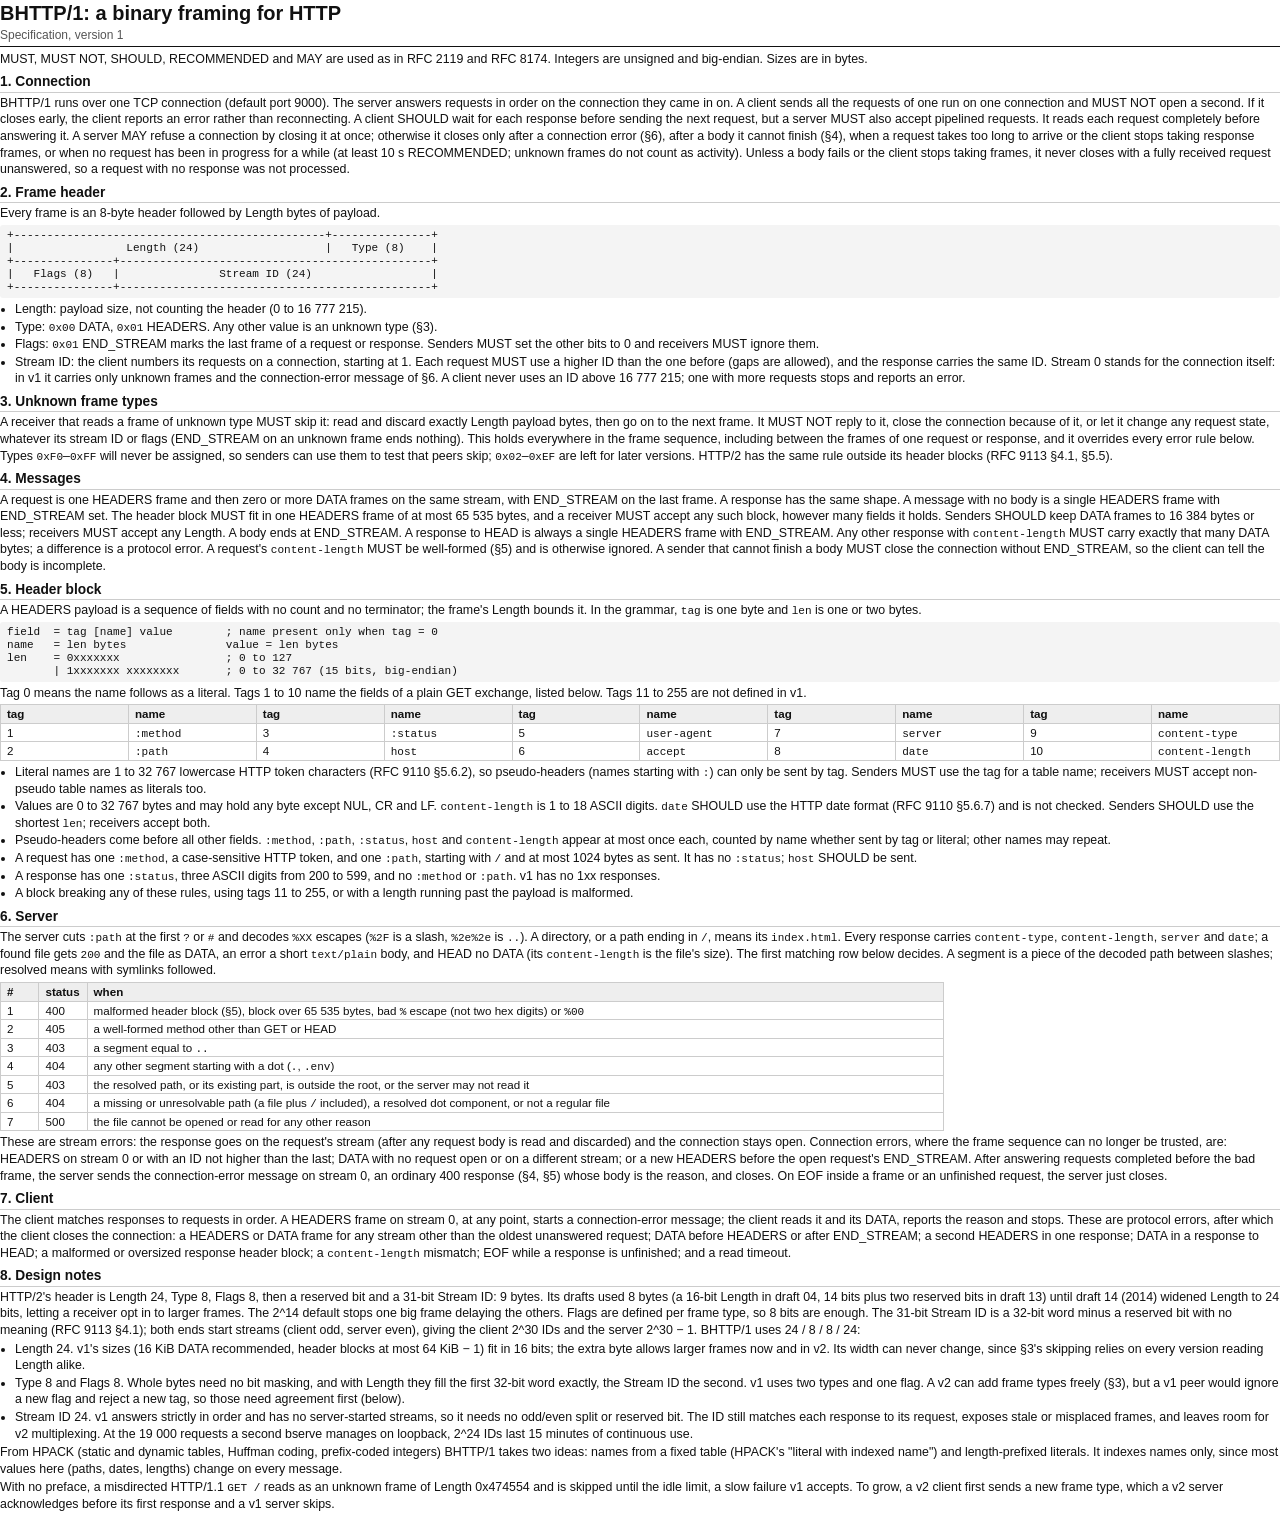
==== docs/SPEC.html @ 39603bf1 "Close the outside-root existence oracle and the reconnect refusal Server: a missing file behind a sy" ====
<!DOCTYPE html>
<html xmlns="http://www.w3.org/1999/xhtml">
<head>
  <meta charset="utf-8" />
  <meta name="generator" content="pandoc 3.10.2" />
  <meta name="viewport" content="width=device-width, initial-scale=1.0, user-scalable=yes" />
  <title>BHTTP/1: a binary framing for HTTP</title>
  <style>

span.smallcaps{font-variant: small-caps;}
div.columns{display: flex; gap: 1.5em;}
div.column{flex: auto;}
@media screen {
div.columns{gap: min(4vw, 1.5em);}
div.column{overflow-x: auto;}
}
div.hanging-indent{margin-left: 1.5em; text-indent: -1.5em;}

ul.task-list[class]{list-style: none;}
ul.task-list li input[type="checkbox"] {
font-size: inherit;
width: 0.8em;
margin: 0 0.8em 0.2em -1.6em;
vertical-align: middle;
}
.display.math{display: block; text-align: center; margin: 0.5rem auto;}
</style>
  <style type="text/css">@page { size: A4; margin: 12mm 13mm; }
body { font: 9.3pt/1.34 -apple-system, "Helvetica Neue", Arial, sans-serif; color: #111; max-width: none; margin: 0; padding: 0; }
header#title-block-header { margin-bottom: 4px; border-bottom: 1.5px solid #111; padding-bottom: 3px; }
h1.title { font-size: 15pt; margin: 0; } p.subtitle { margin: 0; color: #555; font-size: 9pt; }
h2 { font-size: 10.3pt; margin: 6px 0 2px; border-bottom: 1px solid #ccc; break-after: avoid; page-break-after: avoid; }
p, ul { margin: 2px 0; } li { margin: 1px 0; } ul { padding-left: 15px; }
pre { font: 8pt/1.22 Menlo, monospace; background: #f4f4f4; padding: 4px 7px; margin: 3px 0; border-radius: 3px; break-inside: avoid; }
code { font: 8.3pt Menlo, monospace; }
table { border-collapse: collapse; margin: 3px 0; font-size: 8.7pt; break-inside: avoid; }
td, th { border: 1px solid #ccc; padding: 1px 6px; text-align: left; vertical-align: top; }
td:first-child, th:first-child { white-space: nowrap; }
th { background: #eee; }
table code { white-space: nowrap; }
</style>
</head>
<body>
<header id="title-block-header">
<h1 class="title">BHTTP/1: a binary framing for HTTP</h1>
<p class="subtitle">Specification, version 1</p>
</header>
<p>MUST, MUST NOT, SHOULD, RECOMMENDED and MAY are used as in RFC 2119
and RFC 8174. Integers are unsigned and big-endian. Sizes are in
bytes.</p>
<h2 id="connection">1. Connection</h2>
<p>BHTTP/1 runs over one TCP connection (default port 9000). The server
answers requests in order on the connection they came in on. A client
sends all the requests of one run on one connection and MUST NOT open a
second. If it closes early, the client reports an error rather than
reconnecting. A client SHOULD wait for each response before sending the
next request, but a server MUST also accept pipelined requests. It reads
each request completely before answering it. A server MAY refuse a
connection by closing it at once; otherwise it closes only after a
connection error (§6), after a body it cannot finish (§4), when a
request takes too long to arrive or the client stops taking response
frames, or when no request has been in progress for a while (at least 10
s RECOMMENDED; unknown frames do not count as activity). Unless a body
fails or the client stops taking frames, it never closes with a fully
received request unanswered, so a request with no response was not
processed.</p>
<h2 id="frame-header">2. Frame header</h2>
<p>Every frame is an 8-byte header followed by Length bytes of
payload.</p>
<pre><code>+-----------------------------------------------+---------------+
|                 Length (24)                   |   Type (8)    |
+---------------+-----------------------------------------------+
|   Flags (8)   |               Stream ID (24)                  |
+---------------+-----------------------------------------------+</code></pre>
<ul>
<li>Length: payload size, not counting the header (0 to 16 777
215).</li>
<li>Type: <code>0x00</code> DATA, <code>0x01</code> HEADERS. Any other
value is an unknown type (§3).</li>
<li>Flags: <code>0x01</code> END_STREAM marks the last frame of a
request or response. Senders MUST set the other bits to 0 and receivers
MUST ignore them.</li>
<li>Stream ID: the client numbers its requests on a connection, starting
at 1. Each request MUST use a higher ID than the one before (gaps are
allowed), and the response carries the same ID. Stream 0 stands for the
connection itself: in v1 it carries only unknown frames and the
connection-error message of §6. A client never uses an ID above 16 777
215; one with more requests stops and reports an error.</li>
</ul>
<h2 id="unknown-frame-types">3. Unknown frame types</h2>
<p>A receiver that reads a frame of unknown type MUST skip it: read and
discard exactly Length payload bytes, then go on to the next frame. It
MUST NOT reply to it, close the connection because of it, or let it
change any request state, whatever its stream ID or flags (END_STREAM on
an unknown frame ends nothing). This holds everywhere in the frame
sequence, including between the frames of one request or response, and
it overrides every error rule below. Types
<code>0xF0</code>–<code>0xFF</code> will never be assigned, so senders
can use them to test that peers skip;
<code>0x02</code>–<code>0xEF</code> are left for later versions. HTTP/2
has the same rule outside its header blocks (RFC 9113 §4.1, §5.5).</p>
<h2 id="messages">4. Messages</h2>
<p>A request is one HEADERS frame and then zero or more DATA frames on
the same stream, with END_STREAM on the last frame. A response has the
same shape. A message with no body is a single HEADERS frame with
END_STREAM set. The header block MUST fit in one HEADERS frame of at
most 65 535 bytes, and a receiver MUST accept any such block, however
many fields it holds. Senders SHOULD keep DATA frames to 16 384 bytes or
less; receivers MUST accept any Length. A body ends at END_STREAM. A
response to HEAD is always a single HEADERS frame with END_STREAM. Any
other response with <code>content-length</code> MUST carry exactly that
many DATA bytes; a difference is a protocol error. A request&#39;s
<code>content-length</code> MUST be well-formed (§5) and is otherwise
ignored. A sender that cannot finish a body MUST close the connection
without END_STREAM, so the client can tell the body is incomplete.</p>
<h2 id="header-block">5. Header block</h2>
<p>A HEADERS payload is a sequence of fields with no count and no
terminator; the frame&#39;s Length bounds it. In the grammar,
<code>tag</code> is one byte and <code>len</code> is one or two
bytes.</p>
<pre><code>field  = tag [name] value        ; name present only when tag = 0
name   = len bytes               value = len bytes
len    = 0xxxxxxx                ; 0 to 127
       | 1xxxxxxx xxxxxxxx       ; 0 to 32 767 (15 bits, big-endian)</code></pre>
<p>Tag 0 means the name follows as a literal. Tags 1 to 10 name the
fields of a plain GET exchange, listed below. Tags 11 to 255 are not
defined in v1.</p>
<table style="width:100%;">
<colgroup>
<col style="width: 10%" />
<col style="width: 10%" />
<col style="width: 10%" />
<col style="width: 10%" />
<col style="width: 10%" />
<col style="width: 10%" />
<col style="width: 10%" />
<col style="width: 10%" />
<col style="width: 10%" />
<col style="width: 10%" />
</colgroup>
<thead>
<tr>
<th>tag</th>
<th>name</th>
<th>tag</th>
<th>name</th>
<th>tag</th>
<th>name</th>
<th>tag</th>
<th>name</th>
<th>tag</th>
<th>name</th>
</tr>
</thead>
<tbody>
<tr>
<td>1</td>
<td><code>:method</code></td>
<td>3</td>
<td><code>:status</code></td>
<td>5</td>
<td><code>user-agent</code></td>
<td>7</td>
<td><code>server</code></td>
<td>9</td>
<td><code>content-type</code></td>
</tr>
<tr>
<td>2</td>
<td><code>:path</code></td>
<td>4</td>
<td><code>host</code></td>
<td>6</td>
<td><code>accept</code></td>
<td>8</td>
<td><code>date</code></td>
<td>10</td>
<td><code>content-length</code></td>
</tr>
</tbody>
</table>
<ul>
<li>Literal names are 1 to 32 767 lowercase HTTP token characters (RFC
9110 §5.6.2), so pseudo-headers (names starting with <code>:</code>) can
only be sent by tag. Senders MUST use the tag for a table name;
receivers MUST accept non-pseudo table names as literals too.</li>
<li>Values are 0 to 32 767 bytes and may hold any byte except NUL, CR
and LF. <code>content-length</code> is 1 to 18 ASCII digits.
<code>date</code> SHOULD use the HTTP date format (RFC 9110 §5.6.7) and
is not checked. Senders SHOULD use the shortest <code>len</code>;
receivers accept both.</li>
<li>Pseudo-headers come before all other fields. <code>:method</code>,
<code>:path</code>, <code>:status</code>, <code>host</code> and
<code>content-length</code> appear at most once each, counted by name
whether sent by tag or literal; other names may repeat.</li>
<li>A request has one <code>:method</code>, a case-sensitive HTTP token,
and one <code>:path</code>, starting with <code>/</code> and at most
1024 bytes as sent. It has no <code>:status</code>; <code>host</code>
SHOULD be sent.</li>
<li>A response has one <code>:status</code>, three ASCII digits from 200
to 599, and no <code>:method</code> or <code>:path</code>. v1 has no 1xx
responses.</li>
<li>A block breaking any of these rules, using tags 11 to 255, or with a
length running past the payload is malformed.</li>
</ul>
<h2 id="server">6. Server</h2>
<p>The server cuts <code>:path</code> at the first <code>?</code> or
<code>#</code> and decodes <code>%XX</code> escapes (<code>%2F</code> is
a slash, <code>%2e%2e</code> is <code>..</code>). A directory, or a path
ending in <code>/</code>, means its <code>index.html</code>. Every
response carries <code>content-type</code>, <code>content-length</code>,
<code>server</code> and <code>date</code>; a found file gets
<code>200</code> and the file as DATA, an error a short
<code>text/plain</code> body, and HEAD no DATA (its
<code>content-length</code> is the file&#39;s size). The first matching row
below decides. A segment is a piece of the decoded path between slashes;
resolved means with symlinks followed.</p>
<table>
<colgroup>
<col style="width: 4%" />
<col style="width: 5%" />
<col style="width: 89%" />
</colgroup>
<thead>
<tr>
<th>#</th>
<th>status</th>
<th>when</th>
</tr>
</thead>
<tbody>
<tr>
<td>1</td>
<td>400</td>
<td>malformed header block (§5), block over 65 535 bytes, bad
<code>%</code> escape (not two hex digits) or <code>%00</code></td>
</tr>
<tr>
<td>2</td>
<td>405</td>
<td>a well-formed method other than GET or HEAD</td>
</tr>
<tr>
<td>3</td>
<td>403</td>
<td>a segment equal to <code>..</code></td>
</tr>
<tr>
<td>4</td>
<td>404</td>
<td>any other segment starting with a dot (<code>.</code>,
<code>.env</code>)</td>
</tr>
<tr>
<td>5</td>
<td>403</td>
<td>the resolved path, or its existing part, is outside the root, or the
server may not read it</td>
</tr>
<tr>
<td>6</td>
<td>404</td>
<td>a missing or unresolvable path (a file plus <code>/</code>
included), a resolved dot component, or not a regular file</td>
</tr>
<tr>
<td>7</td>
<td>500</td>
<td>the file cannot be opened or read for any other reason</td>
</tr>
</tbody>
</table>
<p>These are stream errors: the response goes on the request&#39;s stream
(after any request body is read and discarded) and the connection stays
open. Connection errors, where the frame sequence can no longer be
trusted, are: HEADERS on stream 0 or with an ID not higher than the
last; DATA with no request open or on a different stream; or a new
HEADERS before the open request&#39;s END_STREAM. After answering requests
completed before the bad frame, the server sends the connection-error
message on stream 0, an ordinary 400 response (§4, §5) whose body is the
reason, and closes. On EOF inside a frame or an unfinished request, the
server just closes.</p>
<h2 id="client">7. Client</h2>
<p>The client matches responses to requests in order. A HEADERS frame on
stream 0, at any point, starts a connection-error message; the client
reads it and its DATA, reports the reason and stops. These are protocol
errors, after which the client closes the connection: a HEADERS or DATA
frame for any stream other than the oldest unanswered request; DATA
before HEADERS or after END_STREAM; a second HEADERS in one response;
DATA in a response to HEAD; a malformed or oversized response header
block; a <code>content-length</code> mismatch; EOF while a response is
unfinished; and a read timeout.</p>
<h2 id="design-notes">8. Design notes</h2>
<p>HTTP/2&#39;s header is Length 24, Type 8, Flags 8, then a reserved bit
and a 31-bit Stream ID: 9 bytes. Its drafts used 8 bytes (a 16-bit
Length in draft 04, 14 bits plus two reserved bits in draft 13) until
draft 14 (2014) widened Length to 24 bits, letting a receiver opt in to
larger frames. The 2^14 default stops one big frame delaying the others.
Flags are defined per frame type, so 8 bits are enough. The 31-bit
Stream ID is a 32-bit word minus a reserved bit with no meaning (RFC
9113 §4.1); both ends start streams (client odd, server even), giving
the client 2^30 IDs and the server 2^30 − 1. BHTTP/1 uses 24 / 8 / 8 /
24:</p>
<ul>
<li>Length 24. v1&#39;s sizes (16 KiB DATA recommended, header blocks at
most 64 KiB − 1) fit in 16 bits; the extra byte allows larger frames now
and in v2. Its width can never change, since §3&#39;s skipping relies on
every version reading Length alike.</li>
<li>Type 8 and Flags 8. Whole bytes need no bit masking, and with Length
they fill the first 32-bit word exactly, the Stream ID the second. v1
uses two types and one flag. A v2 can add frame types freely (§3), but a
v1 peer would ignore a new flag and reject a new tag, so those need
agreement first (below).</li>
<li>Stream ID 24. v1 answers strictly in order and has no server-started
streams, so it needs no odd/even split or reserved bit. The ID still
matches each response to its request, exposes stale or misplaced frames,
and leaves room for v2 multiplexing. At the 19 000 requests a second
bserve manages on loopback, 2^24 IDs last 15 minutes of continuous
use.</li>
</ul>
<p>From HPACK (static and dynamic tables, Huffman coding, prefix-coded
integers) BHTTP/1 takes two ideas: names from a fixed table (HPACK&#39;s
&quot;literal with indexed name&quot;) and length-prefixed literals. It indexes
names only, since most values here (paths, dates, lengths) change on
every message.</p>
<p>With no preface, a misdirected HTTP/1.1 <code>GET /</code> reads as
an unknown frame of Length 0x474554 and is skipped until the idle limit,
a slow failure v1 accepts. To grow, a v2 client first sends a new frame
type, which a v2 server acknowledges before its first response and a v1
server skips.</p>
</body>
</html>
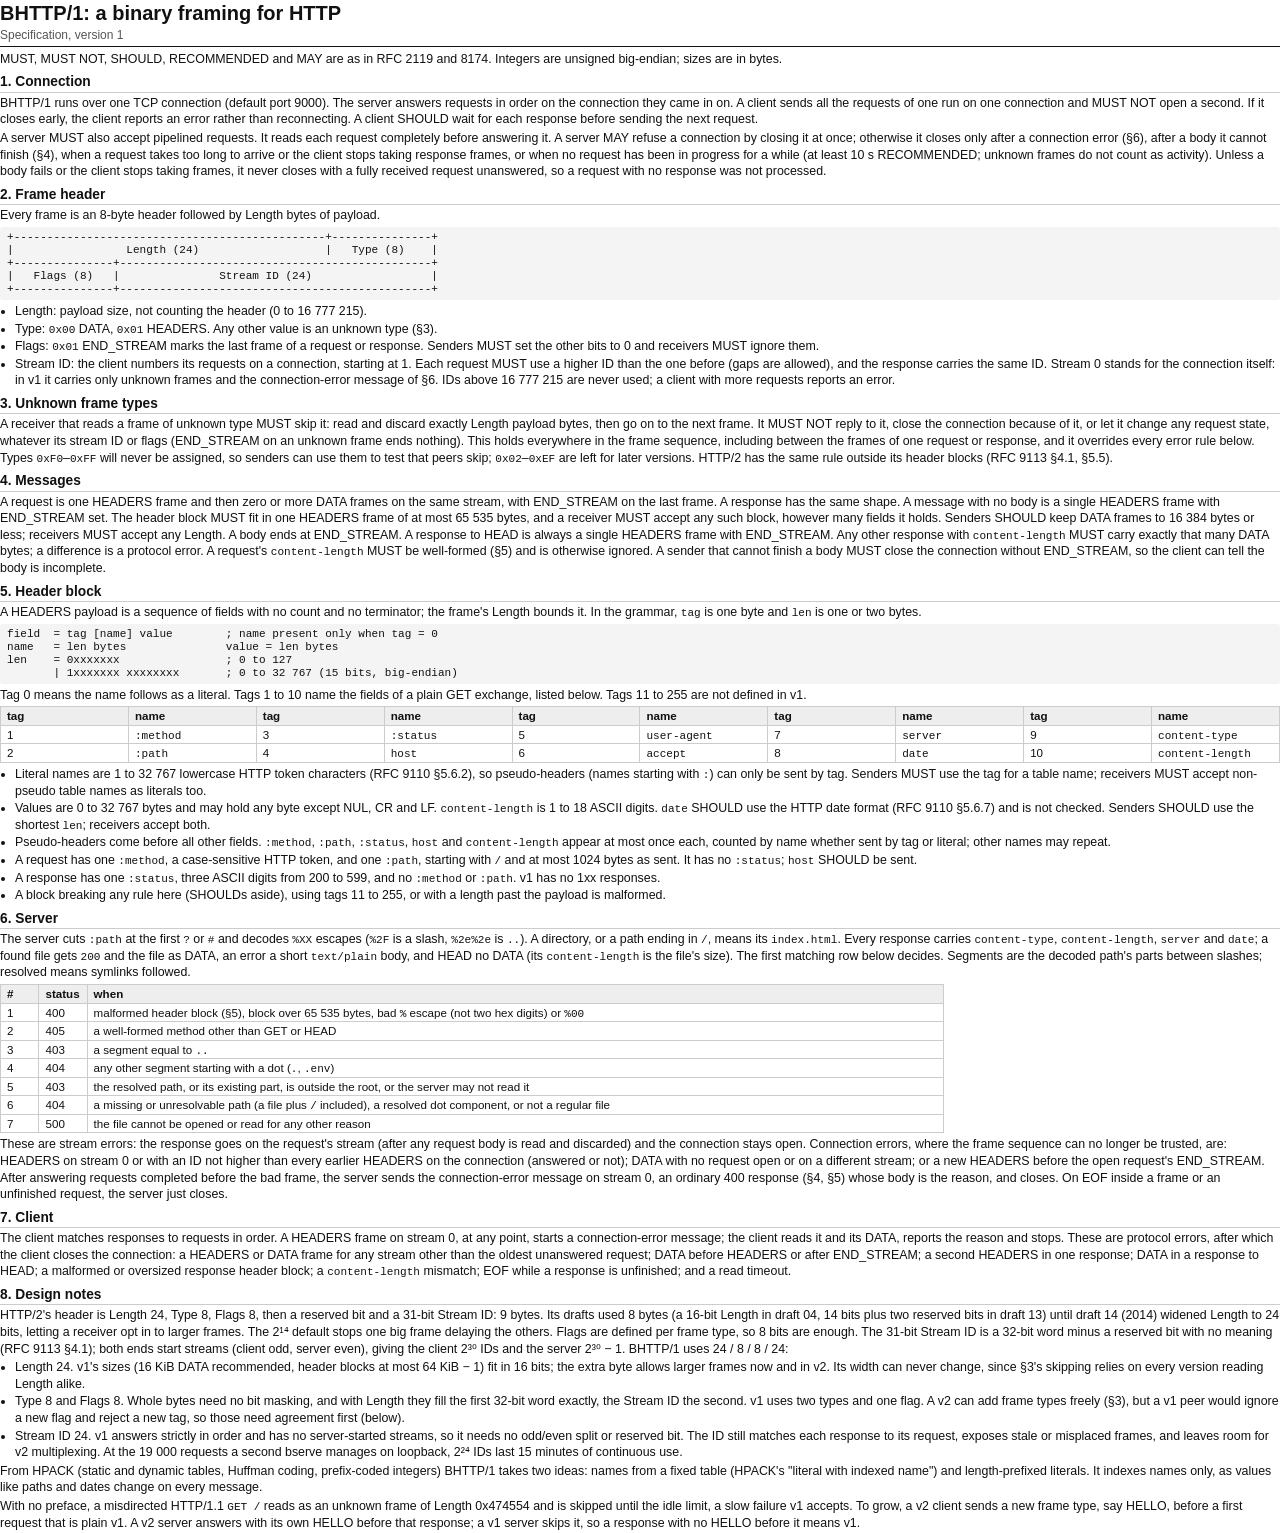
==== commit 220ed9d7: "Iterative containment check, non-blocking accept, bcurl deadline fixes Server: the outside-root chec" ====
--- a/docs/SPEC.html
+++ b/docs/SPEC.html
@@ -45,25 +45,24 @@
 <h1 class="title">BHTTP/1: a binary framing for HTTP</h1>
 <p class="subtitle">Specification, version 1</p>
 </header>
-<p>MUST, MUST NOT, SHOULD, RECOMMENDED and MAY are used as in RFC 2119
-and RFC 8174. Integers are unsigned and big-endian. Sizes are in
-bytes.</p>
+<p>MUST, MUST NOT, SHOULD, RECOMMENDED and MAY are as in RFC 2119 and
+8174. Integers are unsigned big-endian; sizes are in bytes.</p>
 <h2 id="connection">1. Connection</h2>
 <p>BHTTP/1 runs over one TCP connection (default port 9000). The server
 answers requests in order on the connection they came in on. A client
 sends all the requests of one run on one connection and MUST NOT open a
 second. If it closes early, the client reports an error rather than
 reconnecting. A client SHOULD wait for each response before sending the
-next request, but a server MUST also accept pipelined requests. It reads
-each request completely before answering it. A server MAY refuse a
-connection by closing it at once; otherwise it closes only after a
-connection error (§6), after a body it cannot finish (§4), when a
-request takes too long to arrive or the client stops taking response
-frames, or when no request has been in progress for a while (at least 10
-s RECOMMENDED; unknown frames do not count as activity). Unless a body
-fails or the client stops taking frames, it never closes with a fully
-received request unanswered, so a request with no response was not
-processed.</p>
+next request.</p>
+<p>A server MUST also accept pipelined requests. It reads each request
+completely before answering it. A server MAY refuse a connection by
+closing it at once; otherwise it closes only after a connection error
+(§6), after a body it cannot finish (§4), when a request takes too long
+to arrive or the client stops taking response frames, or when no request
+has been in progress for a while (at least 10 s RECOMMENDED; unknown
+frames do not count as activity). Unless a body fails or the client
+stops taking frames, it never closes with a fully received request
+unanswered, so a request with no response was not processed.</p>
 <h2 id="frame-header">2. Frame header</h2>
 <p>Every frame is an 8-byte header followed by Length bytes of
 payload.</p>
@@ -84,8 +83,8 @@
 at 1. Each request MUST use a higher ID than the one before (gaps are
 allowed), and the response carries the same ID. Stream 0 stands for the
 connection itself: in v1 it carries only unknown frames and the
-connection-error message of §6. A client never uses an ID above 16 777
-215; one with more requests stops and reports an error.</li>
+connection-error message of §6. IDs above 16 777 215 are never used; a
+client with more requests reports an error.</li>
 </ul>
 <h2 id="unknown-frame-types">3. Unknown frame types</h2>
 <p>A receiver that reads a frame of unknown type MUST skip it: read and
@@ -200,8 +199,8 @@
 <li>A response has one <code>:status</code>, three ASCII digits from 200
 to 599, and no <code>:method</code> or <code>:path</code>. v1 has no 1xx
 responses.</li>
-<li>A block breaking any of these rules, using tags 11 to 255, or with a
-length running past the payload is malformed.</li>
+<li>A block breaking any rule here (SHOULDs aside), using tags 11 to
+255, or with a length past the payload is malformed.</li>
 </ul>
 <h2 id="server">6. Server</h2>
 <p>The server cuts <code>:path</code> at the first <code>?</code> or
@@ -213,8 +212,8 @@
 <code>200</code> and the file as DATA, an error a short
 <code>text/plain</code> body, and HEAD no DATA (its
 <code>content-length</code> is the file&#39;s size). The first matching row
-below decides. A segment is a piece of the decoded path between slashes;
-resolved means with symlinks followed.</p>
+below decides. Segments are the decoded path&#39;s parts between slashes;
+resolved means symlinks followed.</p>
 <table>
 <colgroup>
 <col style="width: 4%" />
@@ -273,13 +272,13 @@
 <p>These are stream errors: the response goes on the request&#39;s stream
 (after any request body is read and discarded) and the connection stays
 open. Connection errors, where the frame sequence can no longer be
-trusted, are: HEADERS on stream 0 or with an ID not higher than the
-last; DATA with no request open or on a different stream; or a new
-HEADERS before the open request&#39;s END_STREAM. After answering requests
-completed before the bad frame, the server sends the connection-error
-message on stream 0, an ordinary 400 response (§4, §5) whose body is the
-reason, and closes. On EOF inside a frame or an unfinished request, the
-server just closes.</p>
+trusted, are: HEADERS on stream 0 or with an ID not higher than every
+earlier HEADERS on the connection (answered or not); DATA with no
+request open or on a different stream; or a new HEADERS before the open
+request&#39;s END_STREAM. After answering requests completed before the bad
+frame, the server sends the connection-error message on stream 0, an
+ordinary 400 response (§4, §5) whose body is the reason, and closes. On
+EOF inside a frame or an unfinished request, the server just closes.</p>
 <h2 id="client">7. Client</h2>
 <p>The client matches responses to requests in order. A HEADERS frame on
 stream 0, at any point, starts a connection-error message; the client
@@ -295,11 +294,11 @@
 and a 31-bit Stream ID: 9 bytes. Its drafts used 8 bytes (a 16-bit
 Length in draft 04, 14 bits plus two reserved bits in draft 13) until
 draft 14 (2014) widened Length to 24 bits, letting a receiver opt in to
-larger frames. The 2^14 default stops one big frame delaying the others.
+larger frames. The 2¹⁴ default stops one big frame delaying the others.
 Flags are defined per frame type, so 8 bits are enough. The 31-bit
 Stream ID is a 32-bit word minus a reserved bit with no meaning (RFC
 9113 §4.1); both ends start streams (client odd, server even), giving
-the client 2^30 IDs and the server 2^30 − 1. BHTTP/1 uses 24 / 8 / 8 /
+the client 2³⁰ IDs and the server 2³⁰ − 1. BHTTP/1 uses 24 / 8 / 8 /
 24:</p>
 <ul>
 <li>Length 24. v1&#39;s sizes (16 KiB DATA recommended, header blocks at
@@ -315,18 +314,18 @@
 streams, so it needs no odd/even split or reserved bit. The ID still
 matches each response to its request, exposes stale or misplaced frames,
 and leaves room for v2 multiplexing. At the 19 000 requests a second
-bserve manages on loopback, 2^24 IDs last 15 minutes of continuous
+bserve manages on loopback, 2²⁴ IDs last 15 minutes of continuous
 use.</li>
 </ul>
 <p>From HPACK (static and dynamic tables, Huffman coding, prefix-coded
 integers) BHTTP/1 takes two ideas: names from a fixed table (HPACK&#39;s
 &quot;literal with indexed name&quot;) and length-prefixed literals. It indexes
-names only, since most values here (paths, dates, lengths) change on
-every message.</p>
+names only, as values like paths and dates change on every message.</p>
 <p>With no preface, a misdirected HTTP/1.1 <code>GET /</code> reads as
 an unknown frame of Length 0x474554 and is skipped until the idle limit,
-a slow failure v1 accepts. To grow, a v2 client first sends a new frame
-type, which a v2 server acknowledges before its first response and a v1
-server skips.</p>
+a slow failure v1 accepts. To grow, a v2 client sends a new frame type,
+say HELLO, before a first request that is plain v1. A v2 server answers
+with its own HELLO before that response; a v1 server skips it, so a
+response with no HELLO before it means v1.</p>
 </body>
 </html>
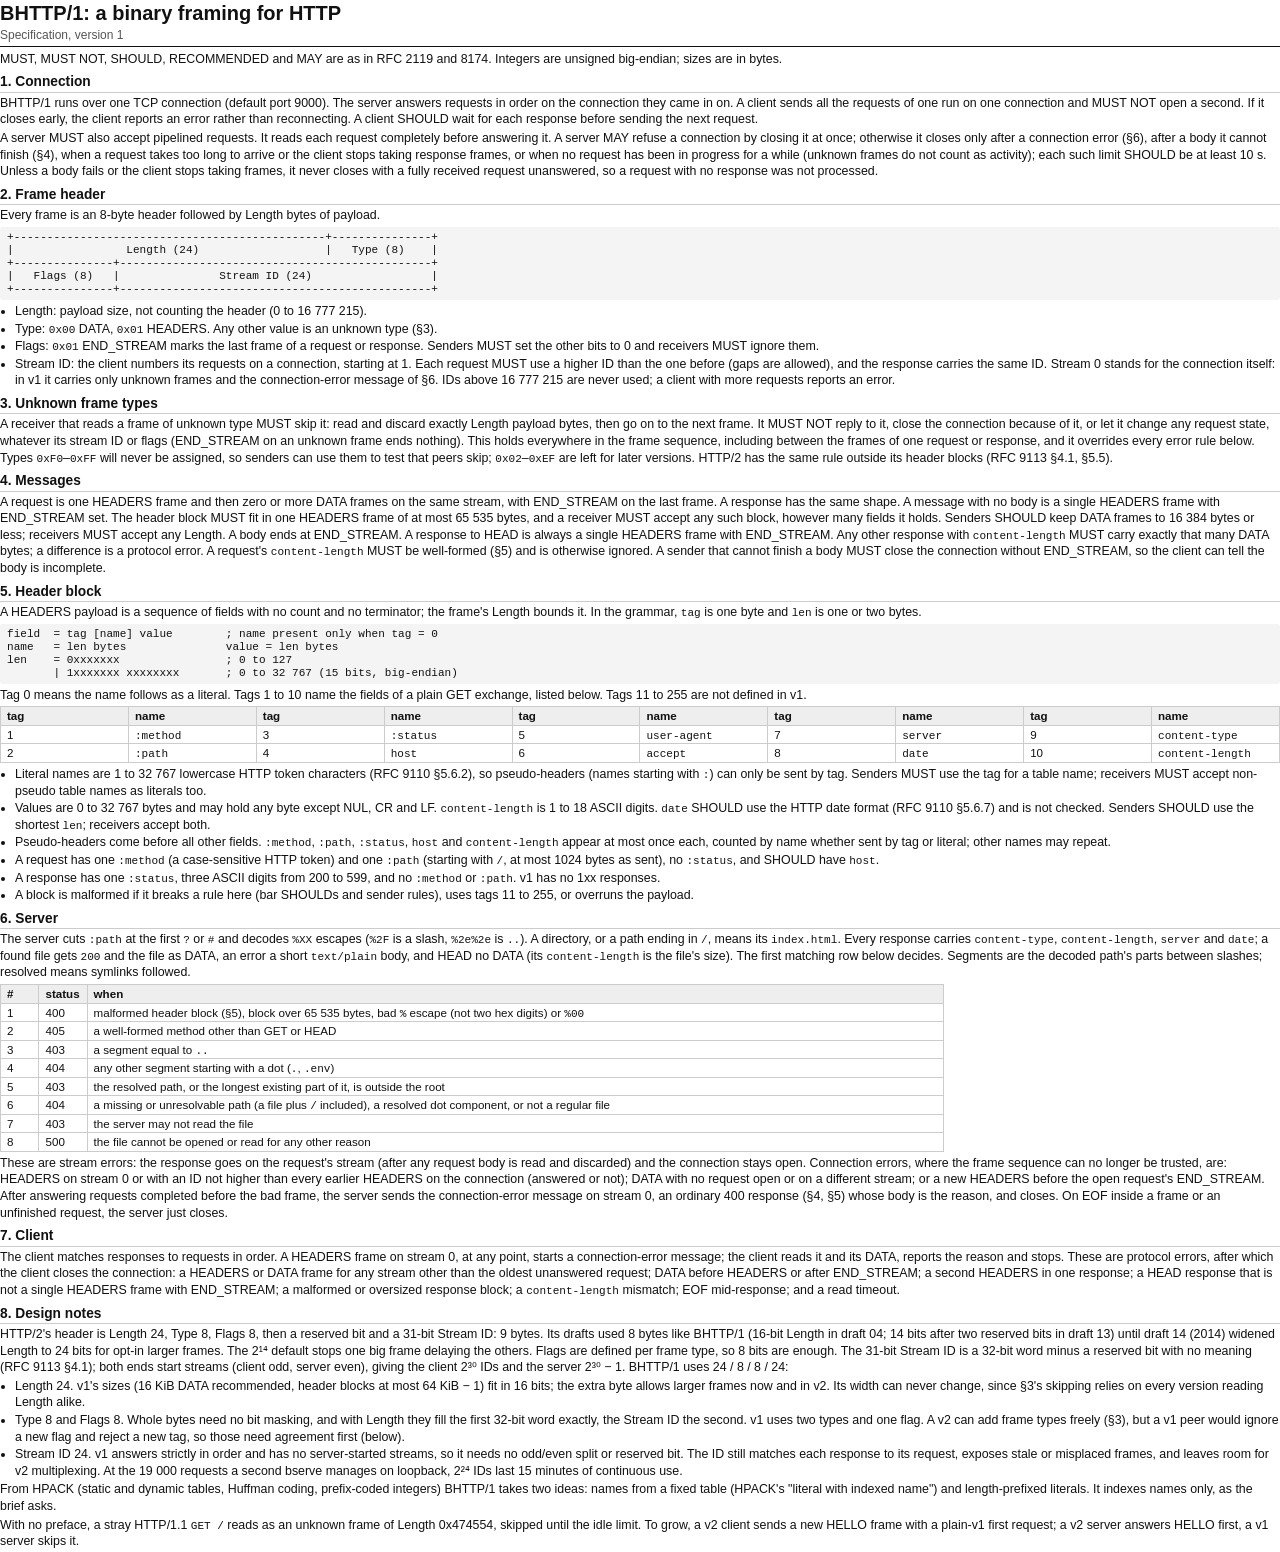
==== commit bdd1e3d8: "Final review fixes: top-level dangling links, reaping, spec wording Server: a dangling symlink whose" ====
--- a/docs/SPEC.html
+++ b/docs/SPEC.html
@@ -25,7 +25,7 @@
 }
 .display.math{display: block; text-align: center; margin: 0.5rem auto;}
 </style>
-  <style type="text/css">@page { size: A4; margin: 12mm 13mm; }
+  <style type="text/css">@page { size: A4; margin: 11mm 13mm; }
 body { font: 9.3pt/1.34 -apple-system, "Helvetica Neue", Arial, sans-serif; color: #111; max-width: none; margin: 0; padding: 0; }
 header#title-block-header { margin-bottom: 4px; border-bottom: 1.5px solid #111; padding-bottom: 3px; }
 h1.title { font-size: 15pt; margin: 0; } p.subtitle { margin: 0; color: #555; font-size: 9pt; }
@@ -59,10 +59,10 @@
 closing it at once; otherwise it closes only after a connection error
 (§6), after a body it cannot finish (§4), when a request takes too long
 to arrive or the client stops taking response frames, or when no request
-has been in progress for a while (at least 10 s RECOMMENDED; unknown
-frames do not count as activity). Unless a body fails or the client
-stops taking frames, it never closes with a fully received request
-unanswered, so a request with no response was not processed.</p>
+has been in progress for a while (unknown frames do not count as
+activity); each such limit SHOULD be at least 10 s. Unless a body fails
+or the client stops taking frames, it never closes with a fully received
+request unanswered, so a request with no response was not processed.</p>
 <h2 id="frame-header">2. Frame header</h2>
 <p>Every frame is an 8-byte header followed by Length bytes of
 payload.</p>
@@ -192,15 +192,15 @@
 <code>:path</code>, <code>:status</code>, <code>host</code> and
 <code>content-length</code> appear at most once each, counted by name
 whether sent by tag or literal; other names may repeat.</li>
-<li>A request has one <code>:method</code>, a case-sensitive HTTP token,
-and one <code>:path</code>, starting with <code>/</code> and at most
-1024 bytes as sent. It has no <code>:status</code>; <code>host</code>
-SHOULD be sent.</li>
+<li>A request has one <code>:method</code> (a case-sensitive HTTP token)
+and one <code>:path</code> (starting with <code>/</code>, at most 1024
+bytes as sent), no <code>:status</code>, and SHOULD have
+<code>host</code>.</li>
 <li>A response has one <code>:status</code>, three ASCII digits from 200
 to 599, and no <code>:method</code> or <code>:path</code>. v1 has no 1xx
 responses.</li>
-<li>A block breaking any rule here (SHOULDs aside), using tags 11 to
-255, or with a length past the payload is malformed.</li>
+<li>A block is malformed if it breaks a rule here (bar SHOULDs and
+sender rules), uses tags 11 to 255, or overruns the payload.</li>
 </ul>
 <h2 id="server">6. Server</h2>
 <p>The server cuts <code>:path</code> at the first <code>?</code> or
@@ -253,8 +253,8 @@
 <tr>
 <td>5</td>
 <td>403</td>
-<td>the resolved path, or its existing part, is outside the root, or the
-server may not read it</td>
+<td>the resolved path, or the longest existing part of it, is outside
+the root</td>
 </tr>
 <tr>
 <td>6</td>
@@ -264,6 +264,11 @@
 </tr>
 <tr>
 <td>7</td>
+<td>403</td>
+<td>the server may not read the file</td>
+</tr>
+<tr>
+<td>8</td>
 <td>500</td>
 <td>the file cannot be opened or read for any other reason</td>
 </tr>
@@ -285,21 +290,20 @@
 reads it and its DATA, reports the reason and stops. These are protocol
 errors, after which the client closes the connection: a HEADERS or DATA
 frame for any stream other than the oldest unanswered request; DATA
-before HEADERS or after END_STREAM; a second HEADERS in one response;
-DATA in a response to HEAD; a malformed or oversized response header
-block; a <code>content-length</code> mismatch; EOF while a response is
-unfinished; and a read timeout.</p>
+before HEADERS or after END_STREAM; a second HEADERS in one response; a
+HEAD response that is not a single HEADERS frame with END_STREAM; a
+malformed or oversized response block; a <code>content-length</code>
+mismatch; EOF mid-response; and a read timeout.</p>
 <h2 id="design-notes">8. Design notes</h2>
 <p>HTTP/2&#39;s header is Length 24, Type 8, Flags 8, then a reserved bit
-and a 31-bit Stream ID: 9 bytes. Its drafts used 8 bytes (a 16-bit
-Length in draft 04, 14 bits plus two reserved bits in draft 13) until
-draft 14 (2014) widened Length to 24 bits, letting a receiver opt in to
-larger frames. The 2¹⁴ default stops one big frame delaying the others.
-Flags are defined per frame type, so 8 bits are enough. The 31-bit
-Stream ID is a 32-bit word minus a reserved bit with no meaning (RFC
-9113 §4.1); both ends start streams (client odd, server even), giving
-the client 2³⁰ IDs and the server 2³⁰ − 1. BHTTP/1 uses 24 / 8 / 8 /
-24:</p>
+and a 31-bit Stream ID: 9 bytes. Its drafts used 8 bytes like BHTTP/1
+(16-bit Length in draft 04; 14 bits after two reserved bits in draft 13)
+until draft 14 (2014) widened Length to 24 bits for opt-in larger
+frames. The 2¹⁴ default stops one big frame delaying the others. Flags
+are defined per frame type, so 8 bits are enough. The 31-bit Stream ID
+is a 32-bit word minus a reserved bit with no meaning (RFC 9113 §4.1);
+both ends start streams (client odd, server even), giving the client 2³⁰
+IDs and the server 2³⁰ − 1. BHTTP/1 uses 24 / 8 / 8 / 24:</p>
 <ul>
 <li>Length 24. v1&#39;s sizes (16 KiB DATA recommended, header blocks at
 most 64 KiB − 1) fit in 16 bits; the extra byte allows larger frames now
@@ -320,12 +324,10 @@
 <p>From HPACK (static and dynamic tables, Huffman coding, prefix-coded
 integers) BHTTP/1 takes two ideas: names from a fixed table (HPACK&#39;s
 &quot;literal with indexed name&quot;) and length-prefixed literals. It indexes
-names only, as values like paths and dates change on every message.</p>
-<p>With no preface, a misdirected HTTP/1.1 <code>GET /</code> reads as
-an unknown frame of Length 0x474554 and is skipped until the idle limit,
-a slow failure v1 accepts. To grow, a v2 client sends a new frame type,
-say HELLO, before a first request that is plain v1. A v2 server answers
-with its own HELLO before that response; a v1 server skips it, so a
-response with no HELLO before it means v1.</p>
+names only, as the brief asks.</p>
+<p>With no preface, a stray HTTP/1.1 <code>GET /</code> reads as an
+unknown frame of Length 0x474554, skipped until the idle limit. To grow,
+a v2 client sends a new HELLO frame with a plain-v1 first request; a v2
+server answers HELLO first, a v1 server skips it.</p>
 </body>
 </html>
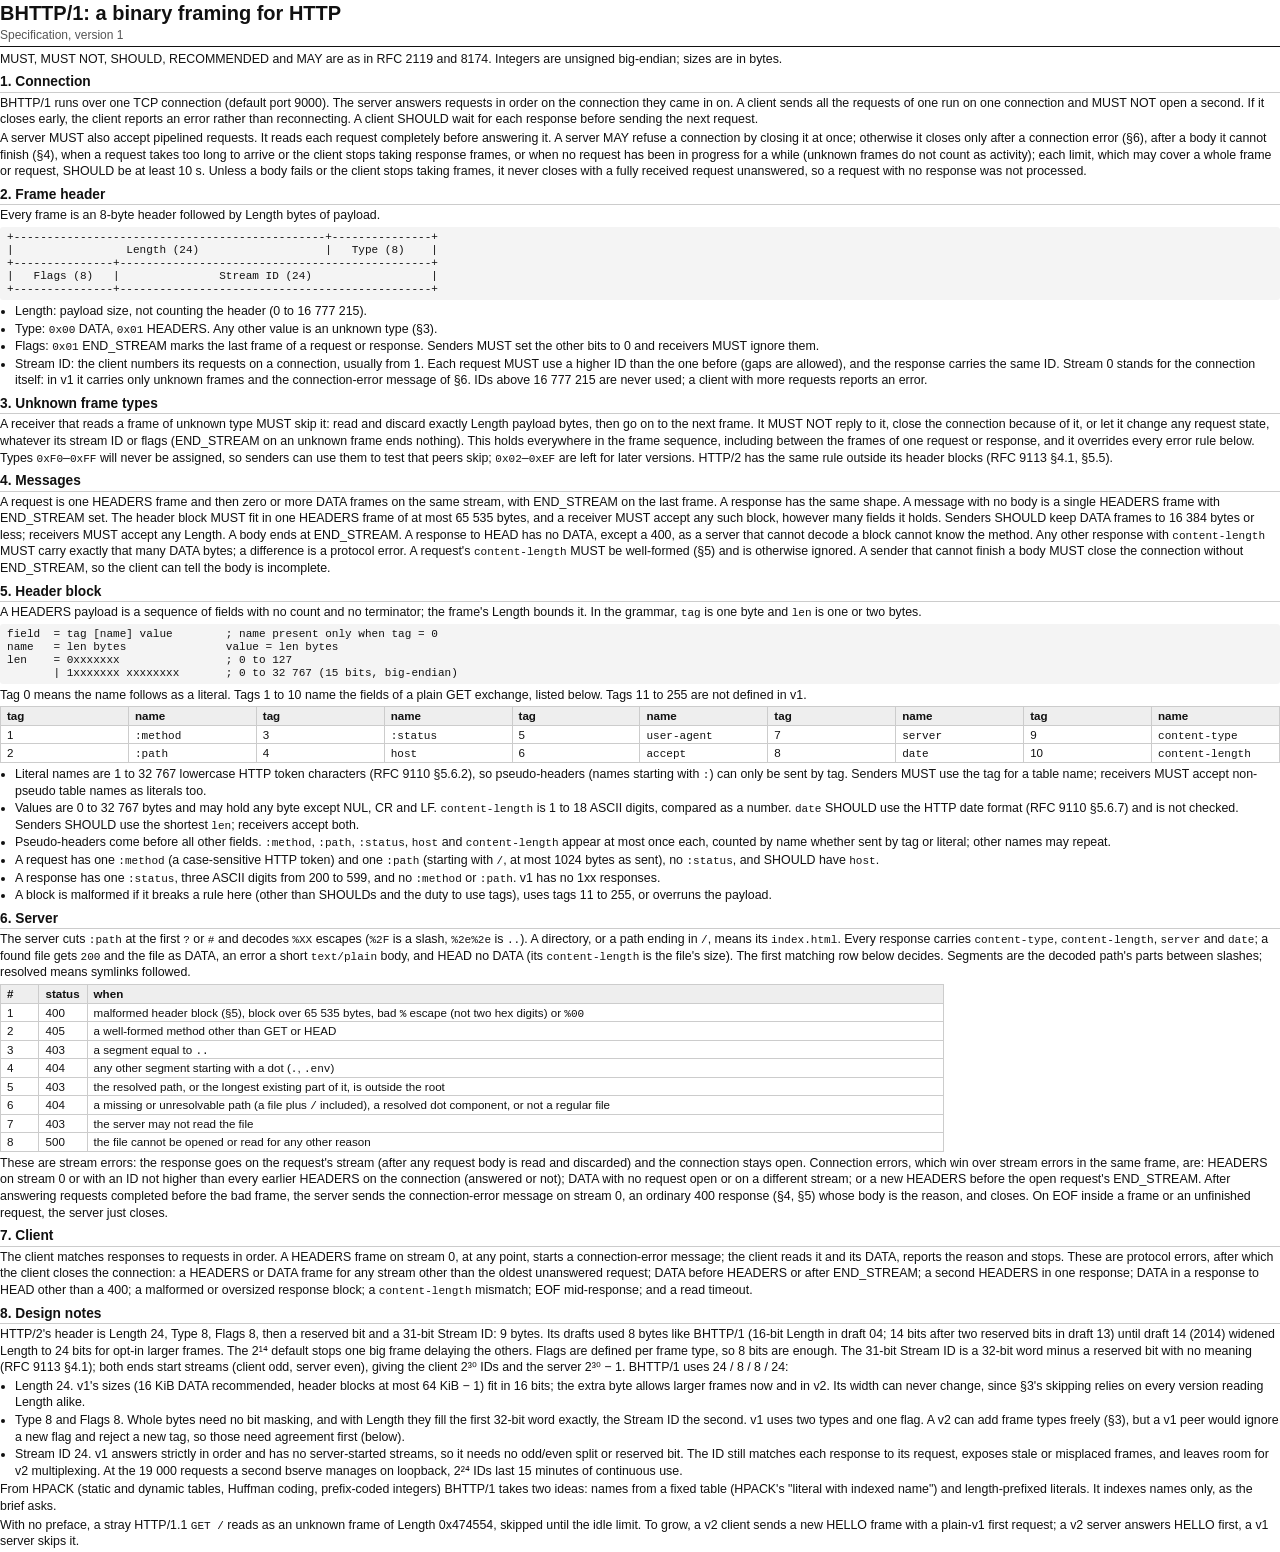
==== commit c011a956: "Keep accept's errno, settle HEAD/400 and two path edge cases Server: errno from accept is saved befo" ====
--- a/docs/SPEC.html
+++ b/docs/SPEC.html
@@ -60,9 +60,10 @@
 (§6), after a body it cannot finish (§4), when a request takes too long
 to arrive or the client stops taking response frames, or when no request
 has been in progress for a while (unknown frames do not count as
-activity); each such limit SHOULD be at least 10 s. Unless a body fails
-or the client stops taking frames, it never closes with a fully received
-request unanswered, so a request with no response was not processed.</p>
+activity); each limit, which may cover a whole frame or request, SHOULD
+be at least 10 s. Unless a body fails or the client stops taking frames,
+it never closes with a fully received request unanswered, so a request
+with no response was not processed.</p>
 <h2 id="frame-header">2. Frame header</h2>
 <p>Every frame is an 8-byte header followed by Length bytes of
 payload.</p>
@@ -79,8 +80,8 @@
 <li>Flags: <code>0x01</code> END_STREAM marks the last frame of a
 request or response. Senders MUST set the other bits to 0 and receivers
 MUST ignore them.</li>
-<li>Stream ID: the client numbers its requests on a connection, starting
-at 1. Each request MUST use a higher ID than the one before (gaps are
+<li>Stream ID: the client numbers its requests on a connection, usually
+from 1. Each request MUST use a higher ID than the one before (gaps are
 allowed), and the response carries the same ID. Stream 0 stands for the
 connection itself: in v1 it carries only unknown frames and the
 connection-error message of §6. IDs above 16 777 215 are never used; a
@@ -106,12 +107,13 @@
 most 65 535 bytes, and a receiver MUST accept any such block, however
 many fields it holds. Senders SHOULD keep DATA frames to 16 384 bytes or
 less; receivers MUST accept any Length. A body ends at END_STREAM. A
-response to HEAD is always a single HEADERS frame with END_STREAM. Any
-other response with <code>content-length</code> MUST carry exactly that
-many DATA bytes; a difference is a protocol error. A request&#39;s
-<code>content-length</code> MUST be well-formed (§5) and is otherwise
-ignored. A sender that cannot finish a body MUST close the connection
-without END_STREAM, so the client can tell the body is incomplete.</p>
+response to HEAD has no DATA, except a 400, as a server that cannot
+decode a block cannot know the method. Any other response with
+<code>content-length</code> MUST carry exactly that many DATA bytes; a
+difference is a protocol error. A request&#39;s <code>content-length</code>
+MUST be well-formed (§5) and is otherwise ignored. A sender that cannot
+finish a body MUST close the connection without END_STREAM, so the
+client can tell the body is incomplete.</p>
 <h2 id="header-block">5. Header block</h2>
 <p>A HEADERS payload is a sequence of fields with no count and no
 terminator; the frame&#39;s Length bounds it. In the grammar,
@@ -184,10 +186,10 @@
 only be sent by tag. Senders MUST use the tag for a table name;
 receivers MUST accept non-pseudo table names as literals too.</li>
 <li>Values are 0 to 32 767 bytes and may hold any byte except NUL, CR
-and LF. <code>content-length</code> is 1 to 18 ASCII digits.
-<code>date</code> SHOULD use the HTTP date format (RFC 9110 §5.6.7) and
-is not checked. Senders SHOULD use the shortest <code>len</code>;
-receivers accept both.</li>
+and LF. <code>content-length</code> is 1 to 18 ASCII digits, compared as
+a number. <code>date</code> SHOULD use the HTTP date format (RFC 9110
+§5.6.7) and is not checked. Senders SHOULD use the shortest
+<code>len</code>; receivers accept both.</li>
 <li>Pseudo-headers come before all other fields. <code>:method</code>,
 <code>:path</code>, <code>:status</code>, <code>host</code> and
 <code>content-length</code> appear at most once each, counted by name
@@ -199,8 +201,9 @@
 <li>A response has one <code>:status</code>, three ASCII digits from 200
 to 599, and no <code>:method</code> or <code>:path</code>. v1 has no 1xx
 responses.</li>
-<li>A block is malformed if it breaks a rule here (bar SHOULDs and
-sender rules), uses tags 11 to 255, or overruns the payload.</li>
+<li>A block is malformed if it breaks a rule here (other than SHOULDs
+and the duty to use tags), uses tags 11 to 255, or overruns the
+payload.</li>
 </ul>
 <h2 id="server">6. Server</h2>
 <p>The server cuts <code>:path</code> at the first <code>?</code> or
@@ -276,24 +279,24 @@
 </table>
 <p>These are stream errors: the response goes on the request&#39;s stream
 (after any request body is read and discarded) and the connection stays
-open. Connection errors, where the frame sequence can no longer be
-trusted, are: HEADERS on stream 0 or with an ID not higher than every
-earlier HEADERS on the connection (answered or not); DATA with no
-request open or on a different stream; or a new HEADERS before the open
-request&#39;s END_STREAM. After answering requests completed before the bad
-frame, the server sends the connection-error message on stream 0, an
-ordinary 400 response (§4, §5) whose body is the reason, and closes. On
-EOF inside a frame or an unfinished request, the server just closes.</p>
+open. Connection errors, which win over stream errors in the same frame,
+are: HEADERS on stream 0 or with an ID not higher than every earlier
+HEADERS on the connection (answered or not); DATA with no request open
+or on a different stream; or a new HEADERS before the open request&#39;s
+END_STREAM. After answering requests completed before the bad frame, the
+server sends the connection-error message on stream 0, an ordinary 400
+response (§4, §5) whose body is the reason, and closes. On EOF inside a
+frame or an unfinished request, the server just closes.</p>
 <h2 id="client">7. Client</h2>
 <p>The client matches responses to requests in order. A HEADERS frame on
 stream 0, at any point, starts a connection-error message; the client
 reads it and its DATA, reports the reason and stops. These are protocol
 errors, after which the client closes the connection: a HEADERS or DATA
 frame for any stream other than the oldest unanswered request; DATA
-before HEADERS or after END_STREAM; a second HEADERS in one response; a
-HEAD response that is not a single HEADERS frame with END_STREAM; a
-malformed or oversized response block; a <code>content-length</code>
-mismatch; EOF mid-response; and a read timeout.</p>
+before HEADERS or after END_STREAM; a second HEADERS in one response;
+DATA in a response to HEAD other than a 400; a malformed or oversized
+response block; a <code>content-length</code> mismatch; EOF
+mid-response; and a read timeout.</p>
 <h2 id="design-notes">8. Design notes</h2>
 <p>HTTP/2&#39;s header is Length 24, Type 8, Flags 8, then a reserved bit
 and a 31-bit Stream ID: 9 bytes. Its drafts used 8 bytes like BHTTP/1
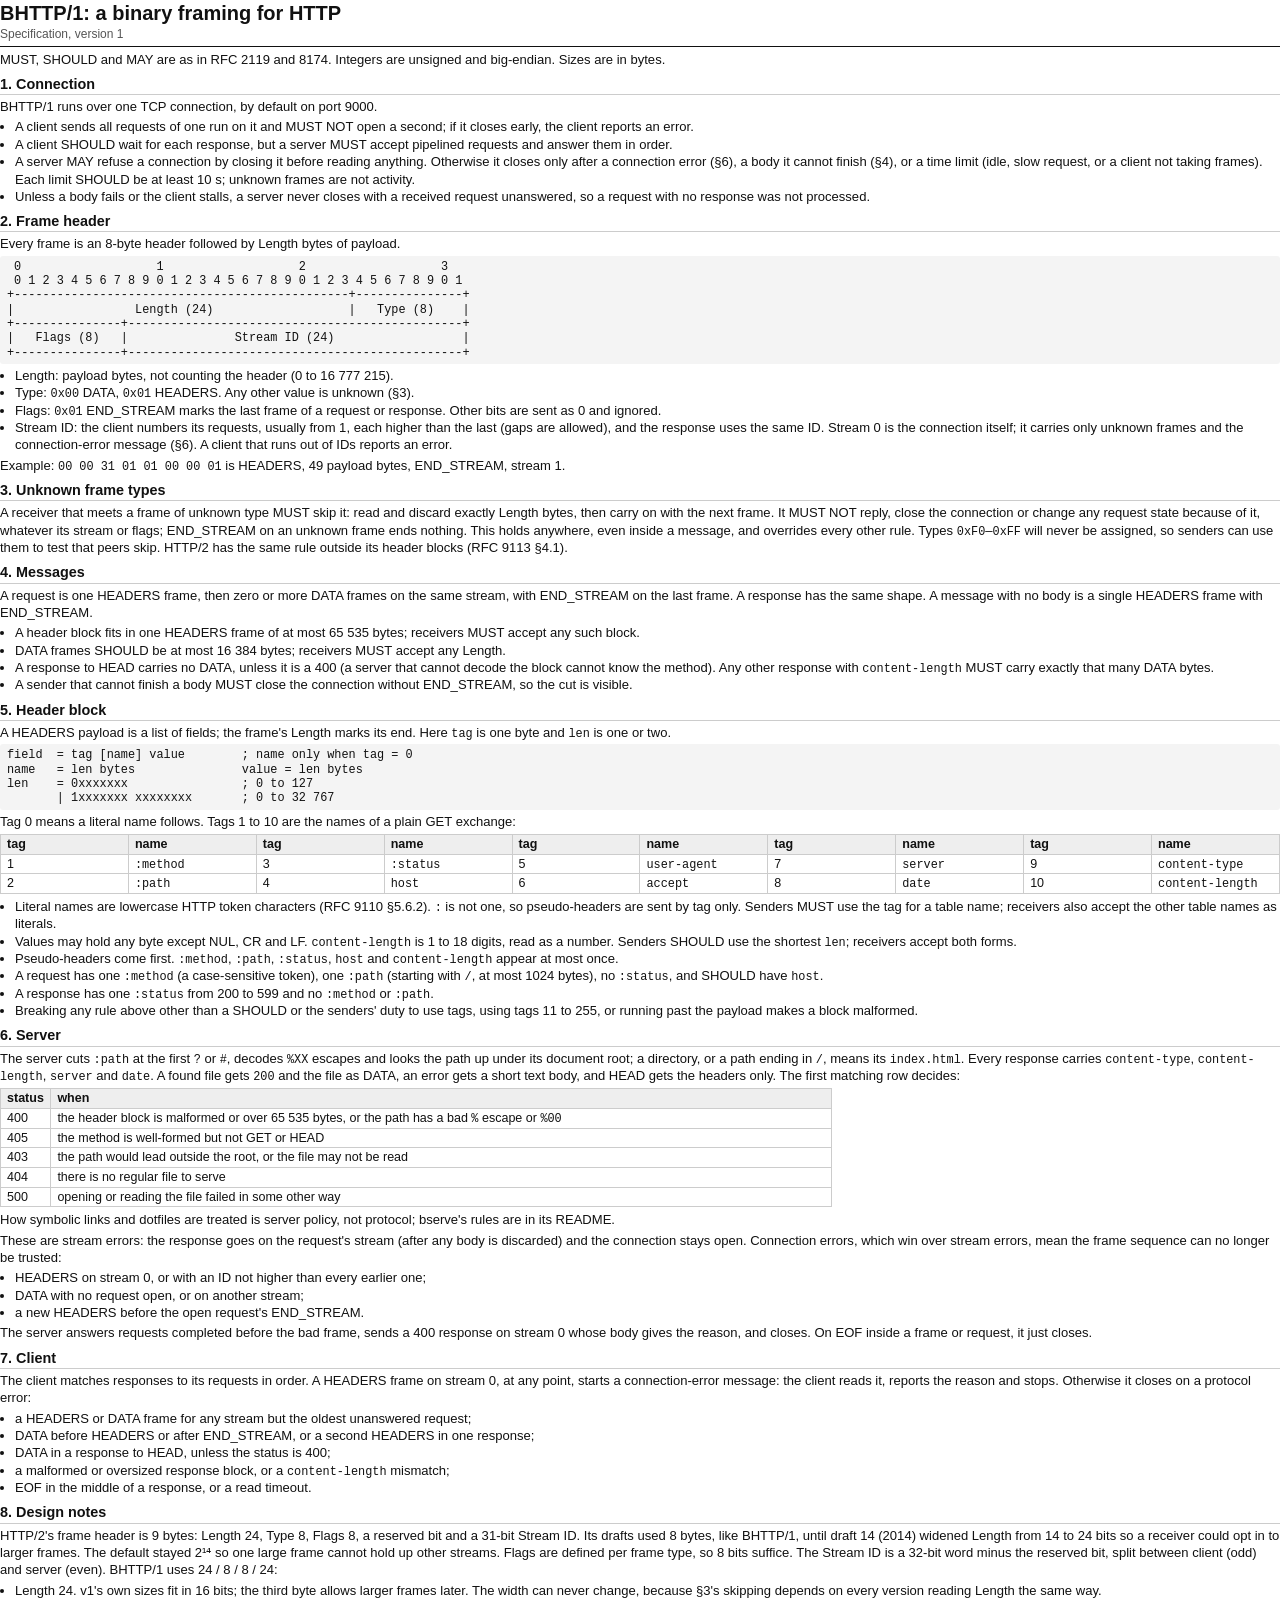
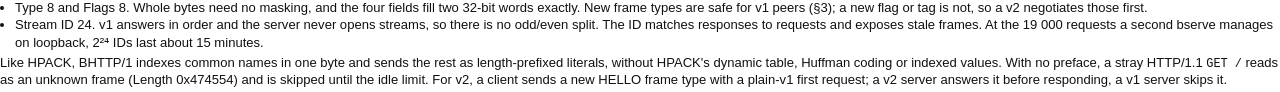
==== commit f11cc9af: "Separate client codec, root-descriptor file opening, readable spec bcurl now has its own frame and h" ====
--- a/docs/SPEC.html
+++ b/docs/SPEC.html
@@ -25,15 +25,15 @@
 }
 .display.math{display: block; text-align: center; margin: 0.5rem auto;}
 </style>
-  <style type="text/css">@page { size: A4; margin: 11mm 13mm; }
-body { font: 9.3pt/1.34 -apple-system, "Helvetica Neue", Arial, sans-serif; color: #111; max-width: none; margin: 0; padding: 0; }
+  <style type="text/css">@page { size: A4; margin: 12mm 14mm; }
+body { font: 9.8pt/1.33 -apple-system, "Helvetica Neue", Arial, sans-serif; color: #111; max-width: none; margin: 0; padding: 0; }
 header#title-block-header { margin-bottom: 4px; border-bottom: 1.5px solid #111; padding-bottom: 3px; }
 h1.title { font-size: 15pt; margin: 0; } p.subtitle { margin: 0; color: #555; font-size: 9pt; }
-h2 { font-size: 10.3pt; margin: 6px 0 2px; border-bottom: 1px solid #ccc; break-after: avoid; page-break-after: avoid; }
-p, ul { margin: 2px 0; } li { margin: 1px 0; } ul { padding-left: 15px; }
-pre { font: 8pt/1.22 Menlo, monospace; background: #f4f4f4; padding: 4px 7px; margin: 3px 0; border-radius: 3px; break-inside: avoid; }
-code { font: 8.3pt Menlo, monospace; }
-table { border-collapse: collapse; margin: 3px 0; font-size: 8.7pt; break-inside: avoid; }
+h2 { font-size: 10.8pt; margin: 7px 0 2px; border-bottom: 1px solid #ccc; break-after: avoid; page-break-after: avoid; }
+p, ul { margin: 3px 0; } li { margin: 0; } ul { padding-left: 15px; }
+pre { font: 8.6pt/1.25 Menlo, monospace; background: #f4f4f4; padding: 4px 7px; margin: 3px 0; border-radius: 3px; break-inside: avoid; }
+code { font: 8.9pt Menlo, monospace; }
+table { border-collapse: collapse; margin: 4px 0; font-size: 9.4pt; break-inside: avoid; }
 td, th { border: 1px solid #ccc; padding: 1px 6px; text-align: left; vertical-align: top; }
 td:first-child, th:first-child { white-space: nowrap; }
 th { background: #eee; }
@@ -45,87 +45,85 @@
 <h1 class="title">BHTTP/1: a binary framing for HTTP</h1>
 <p class="subtitle">Specification, version 1</p>
 </header>
-<p>MUST, MUST NOT, SHOULD, RECOMMENDED and MAY are as in RFC 2119 and
-8174. Integers are unsigned big-endian; sizes are in bytes.</p>
+<p>MUST, SHOULD and MAY are as in RFC 2119 and 8174. Integers are
+unsigned and big-endian. Sizes are in bytes.</p>
 <h2 id="connection">1. Connection</h2>
-<p>BHTTP/1 runs over one TCP connection (default port 9000). The server
-answers requests in order on the connection they came in on. A client
-sends all the requests of one run on one connection and MUST NOT open a
-second. If it closes early, the client reports an error rather than
-reconnecting. A client SHOULD wait for each response before sending the
-next request.</p>
-<p>A server MUST also accept pipelined requests. It reads each request
-completely before answering it. A server MAY refuse a connection by
-closing it at once; otherwise it closes only after a connection error
-(§6), after a body it cannot finish (§4), when a request takes too long
-to arrive or the client stops taking response frames, or when no request
-has been in progress for a while (unknown frames do not count as
-activity); each limit, which may cover a whole frame or request, SHOULD
-be at least 10 s. Unless a body fails or the client stops taking frames,
-it never closes with a fully received request unanswered, so a request
-with no response was not processed.</p>
+<p>BHTTP/1 runs over one TCP connection, by default on port 9000.</p>
+<ul>
+<li>A client sends all requests of one run on it and MUST NOT open a
+second; if it closes early, the client reports an error.</li>
+<li>A client SHOULD wait for each response, but a server MUST accept
+pipelined requests and answer them in order.</li>
+<li>A server MAY refuse a connection by closing it before reading
+anything. Otherwise it closes only after a connection error (§6), a body
+it cannot finish (§4), or a time limit (idle, slow request, or a client
+not taking frames). Each limit SHOULD be at least 10 s; unknown frames
+are not activity.</li>
+<li>Unless a body fails or the client stalls, a server never closes with
+a received request unanswered, so a request with no response was not
+processed.</li>
+</ul>
 <h2 id="frame-header">2. Frame header</h2>
 <p>Every frame is an 8-byte header followed by Length bytes of
 payload.</p>
-<pre><code>+-----------------------------------------------+---------------+
+<pre><code> 0                   1                   2                   3
+ 0 1 2 3 4 5 6 7 8 9 0 1 2 3 4 5 6 7 8 9 0 1 2 3 4 5 6 7 8 9 0 1
++-----------------------------------------------+---------------+
 |                 Length (24)                   |   Type (8)    |
 +---------------+-----------------------------------------------+
 |   Flags (8)   |               Stream ID (24)                  |
 +---------------+-----------------------------------------------+</code></pre>
 <ul>
-<li>Length: payload size, not counting the header (0 to 16 777
+<li>Length: payload bytes, not counting the header (0 to 16 777
 215).</li>
 <li>Type: <code>0x00</code> DATA, <code>0x01</code> HEADERS. Any other
-value is an unknown type (§3).</li>
+value is unknown (§3).</li>
 <li>Flags: <code>0x01</code> END_STREAM marks the last frame of a
-request or response. Senders MUST set the other bits to 0 and receivers
-MUST ignore them.</li>
-<li>Stream ID: the client numbers its requests on a connection, usually
-from 1. Each request MUST use a higher ID than the one before (gaps are
-allowed), and the response carries the same ID. Stream 0 stands for the
-connection itself: in v1 it carries only unknown frames and the
-connection-error message of §6. IDs above 16 777 215 are never used; a
-client with more requests reports an error.</li>
-</ul>
+request or response. Other bits are sent as 0 and ignored.</li>
+<li>Stream ID: the client numbers its requests, usually from 1, each
+higher than the last (gaps are allowed), and the response uses the same
+ID. Stream 0 is the connection itself; it carries only unknown frames
+and the connection-error message (§6). A client that runs out of IDs
+reports an error.</li>
+</ul>
+<p>Example: <code>00 00 31 01 01 00 00 01</code> is HEADERS, 49 payload
+bytes, END_STREAM, stream 1.</p>
 <h2 id="unknown-frame-types">3. Unknown frame types</h2>
-<p>A receiver that reads a frame of unknown type MUST skip it: read and
-discard exactly Length payload bytes, then go on to the next frame. It
-MUST NOT reply to it, close the connection because of it, or let it
-change any request state, whatever its stream ID or flags (END_STREAM on
-an unknown frame ends nothing). This holds everywhere in the frame
-sequence, including between the frames of one request or response, and
-it overrides every error rule below. Types
-<code>0xF0</code>–<code>0xFF</code> will never be assigned, so senders
-can use them to test that peers skip;
-<code>0x02</code>–<code>0xEF</code> are left for later versions. HTTP/2
-has the same rule outside its header blocks (RFC 9113 §4.1, §5.5).</p>
+<p>A receiver that meets a frame of unknown type MUST skip it: read and
+discard exactly Length bytes, then carry on with the next frame. It MUST
+NOT reply, close the connection or change any request state because of
+it, whatever its stream or flags; END_STREAM on an unknown frame ends
+nothing. This holds anywhere, even inside a message, and overrides every
+other rule. Types <code>0xF0</code>–<code>0xFF</code> will never be
+assigned, so senders can use them to test that peers skip. HTTP/2 has
+the same rule outside its header blocks (RFC 9113 §4.1).</p>
 <h2 id="messages">4. Messages</h2>
-<p>A request is one HEADERS frame and then zero or more DATA frames on
-the same stream, with END_STREAM on the last frame. A response has the
-same shape. A message with no body is a single HEADERS frame with
-END_STREAM set. The header block MUST fit in one HEADERS frame of at
-most 65 535 bytes, and a receiver MUST accept any such block, however
-many fields it holds. Senders SHOULD keep DATA frames to 16 384 bytes or
-less; receivers MUST accept any Length. A body ends at END_STREAM. A
-response to HEAD has no DATA, except a 400, as a server that cannot
-decode a block cannot know the method. Any other response with
-<code>content-length</code> MUST carry exactly that many DATA bytes; a
-difference is a protocol error. A request&#39;s <code>content-length</code>
-MUST be well-formed (§5) and is otherwise ignored. A sender that cannot
-finish a body MUST close the connection without END_STREAM, so the
-client can tell the body is incomplete.</p>
+<p>A request is one HEADERS frame, then zero or more DATA frames on the
+same stream, with END_STREAM on the last frame. A response has the same
+shape. A message with no body is a single HEADERS frame with
+END_STREAM.</p>
+<ul>
+<li>A header block fits in one HEADERS frame of at most 65 535 bytes;
+receivers MUST accept any such block.</li>
+<li>DATA frames SHOULD be at most 16 384 bytes; receivers MUST accept
+any Length.</li>
+<li>A response to HEAD carries no DATA, unless it is a 400 (a server
+that cannot decode the block cannot know the method). Any other response
+with <code>content-length</code> MUST carry exactly that many DATA
+bytes.</li>
+<li>A sender that cannot finish a body MUST close the connection without
+END_STREAM, so the cut is visible.</li>
+</ul>
 <h2 id="header-block">5. Header block</h2>
-<p>A HEADERS payload is a sequence of fields with no count and no
-terminator; the frame&#39;s Length bounds it. In the grammar,
-<code>tag</code> is one byte and <code>len</code> is one or two
-bytes.</p>
-<pre><code>field  = tag [name] value        ; name present only when tag = 0
+<p>A HEADERS payload is a list of fields; the frame&#39;s Length marks its
+end. Here <code>tag</code> is one byte and <code>len</code> is one or
+two.</p>
+<pre><code>field  = tag [name] value        ; name only when tag = 0
 name   = len bytes               value = len bytes
 len    = 0xxxxxxx                ; 0 to 127
-       | 1xxxxxxx xxxxxxxx       ; 0 to 32 767 (15 bits, big-endian)</code></pre>
-<p>Tag 0 means the name follows as a literal. Tags 1 to 10 name the
-fields of a plain GET exchange, listed below. Tags 11 to 255 are not
-defined in v1.</p>
+       | 1xxxxxxx xxxxxxxx       ; 0 to 32 767</code></pre>
+<p>Tag 0 means a literal name follows. Tags 1 to 10 are the names of a
+plain GET exchange:</p>
 <table style="width:100%;">
 <colgroup>
 <col style="width: 10%" />
@@ -181,156 +179,128 @@
 </tbody>
 </table>
 <ul>
-<li>Literal names are 1 to 32 767 lowercase HTTP token characters (RFC
-9110 §5.6.2), so pseudo-headers (names starting with <code>:</code>) can
-only be sent by tag. Senders MUST use the tag for a table name;
-receivers MUST accept non-pseudo table names as literals too.</li>
-<li>Values are 0 to 32 767 bytes and may hold any byte except NUL, CR
-and LF. <code>content-length</code> is 1 to 18 ASCII digits, compared as
-a number. <code>date</code> SHOULD use the HTTP date format (RFC 9110
-§5.6.7) and is not checked. Senders SHOULD use the shortest
-<code>len</code>; receivers accept both.</li>
-<li>Pseudo-headers come before all other fields. <code>:method</code>,
-<code>:path</code>, <code>:status</code>, <code>host</code> and
-<code>content-length</code> appear at most once each, counted by name
-whether sent by tag or literal; other names may repeat.</li>
-<li>A request has one <code>:method</code> (a case-sensitive HTTP token)
-and one <code>:path</code> (starting with <code>/</code>, at most 1024
-bytes as sent), no <code>:status</code>, and SHOULD have
-<code>host</code>.</li>
-<li>A response has one <code>:status</code>, three ASCII digits from 200
-to 599, and no <code>:method</code> or <code>:path</code>. v1 has no 1xx
-responses.</li>
-<li>A block is malformed if it breaks a rule here (other than SHOULDs
-and the duty to use tags), uses tags 11 to 255, or overruns the
-payload.</li>
+<li>Literal names are lowercase HTTP token characters (RFC 9110 §5.6.2).
+<code>:</code> is not one, so pseudo-headers are sent by tag only.
+Senders MUST use the tag for a table name; receivers also accept the
+other table names as literals.</li>
+<li>Values may hold any byte except NUL, CR and LF.
+<code>content-length</code> is 1 to 18 digits, read as a number. Senders
+SHOULD use the shortest <code>len</code>; receivers accept both
+forms.</li>
+<li>Pseudo-headers come first. <code>:method</code>, <code>:path</code>,
+<code>:status</code>, <code>host</code> and <code>content-length</code>
+appear at most once.</li>
+<li>A request has one <code>:method</code> (a case-sensitive token), one
+<code>:path</code> (starting with <code>/</code>, at most 1024 bytes),
+no <code>:status</code>, and SHOULD have <code>host</code>.</li>
+<li>A response has one <code>:status</code> from 200 to 599 and no
+<code>:method</code> or <code>:path</code>.</li>
+<li>Breaking any rule above other than a SHOULD or the senders&#39; duty to
+use tags, using tags 11 to 255, or running past the payload makes a
+block malformed.</li>
 </ul>
 <h2 id="server">6. Server</h2>
 <p>The server cuts <code>:path</code> at the first <code>?</code> or
-<code>#</code> and decodes <code>%XX</code> escapes (<code>%2F</code> is
-a slash, <code>%2e%2e</code> is <code>..</code>). A directory, or a path
-ending in <code>/</code>, means its <code>index.html</code>. Every
-response carries <code>content-type</code>, <code>content-length</code>,
-<code>server</code> and <code>date</code>; a found file gets
-<code>200</code> and the file as DATA, an error a short
-<code>text/plain</code> body, and HEAD no DATA (its
-<code>content-length</code> is the file&#39;s size). The first matching row
-below decides. Segments are the decoded path&#39;s parts between slashes;
-resolved means symlinks followed.</p>
+<code>#</code>, decodes <code>%XX</code> escapes and looks the path up
+under its document root; a directory, or a path ending in
+<code>/</code>, means its <code>index.html</code>. Every response
+carries <code>content-type</code>, <code>content-length</code>,
+<code>server</code> and <code>date</code>. A found file gets
+<code>200</code> and the file as DATA, an error gets a short text body,
+and HEAD gets the headers only. The first matching row decides:</p>
 <table>
 <colgroup>
-<col style="width: 4%" />
-<col style="width: 5%" />
-<col style="width: 89%" />
+<col style="width: 6%" />
+<col style="width: 93%" />
 </colgroup>
 <thead>
 <tr>
-<th>#</th>
 <th>status</th>
 <th>when</th>
 </tr>
 </thead>
 <tbody>
 <tr>
-<td>1</td>
 <td>400</td>
-<td>malformed header block (§5), block over 65 535 bytes, bad
-<code>%</code> escape (not two hex digits) or <code>%00</code></td>
-</tr>
-<tr>
-<td>2</td>
+<td>the header block is malformed or over 65 535 bytes, or the path has
+a bad <code>%</code> escape or <code>%00</code></td>
+</tr>
+<tr>
 <td>405</td>
-<td>a well-formed method other than GET or HEAD</td>
-</tr>
-<tr>
-<td>3</td>
+<td>the method is well-formed but not GET or HEAD</td>
+</tr>
+<tr>
 <td>403</td>
-<td>a segment equal to <code>..</code></td>
-</tr>
-<tr>
-<td>4</td>
+<td>the path would lead outside the root, or the file may not be
+read</td>
+</tr>
+<tr>
 <td>404</td>
-<td>any other segment starting with a dot (<code>.</code>,
-<code>.env</code>)</td>
-</tr>
-<tr>
-<td>5</td>
-<td>403</td>
-<td>the resolved path, or the longest existing part of it, is outside
-the root</td>
-</tr>
-<tr>
-<td>6</td>
-<td>404</td>
-<td>a missing or unresolvable path (a file plus <code>/</code>
-included), a resolved dot component, or not a regular file</td>
-</tr>
-<tr>
-<td>7</td>
-<td>403</td>
-<td>the server may not read the file</td>
-</tr>
-<tr>
-<td>8</td>
+<td>there is no regular file to serve</td>
+</tr>
+<tr>
 <td>500</td>
-<td>the file cannot be opened or read for any other reason</td>
+<td>opening or reading the file failed in some other way</td>
 </tr>
 </tbody>
 </table>
+<p>How symbolic links and dotfiles are treated is server policy, not
+protocol; bserve&#39;s rules are in its README.</p>
 <p>These are stream errors: the response goes on the request&#39;s stream
-(after any request body is read and discarded) and the connection stays
-open. Connection errors, which win over stream errors in the same frame,
-are: HEADERS on stream 0 or with an ID not higher than every earlier
-HEADERS on the connection (answered or not); DATA with no request open
-or on a different stream; or a new HEADERS before the open request&#39;s
-END_STREAM. After answering requests completed before the bad frame, the
-server sends the connection-error message on stream 0, an ordinary 400
-response (§4, §5) whose body is the reason, and closes. On EOF inside a
-frame or an unfinished request, the server just closes.</p>
+(after any body is discarded) and the connection stays open. Connection
+errors, which win over stream errors, mean the frame sequence can no
+longer be trusted:</p>
+<ul>
+<li>HEADERS on stream 0, or with an ID not higher than every earlier
+one;</li>
+<li>DATA with no request open, or on another stream;</li>
+<li>a new HEADERS before the open request&#39;s END_STREAM.</li>
+</ul>
+<p>The server answers requests completed before the bad frame, sends a
+400 response on stream 0 whose body gives the reason, and closes. On EOF
+inside a frame or request, it just closes.</p>
 <h2 id="client">7. Client</h2>
-<p>The client matches responses to requests in order. A HEADERS frame on
-stream 0, at any point, starts a connection-error message; the client
-reads it and its DATA, reports the reason and stops. These are protocol
-errors, after which the client closes the connection: a HEADERS or DATA
-frame for any stream other than the oldest unanswered request; DATA
-before HEADERS or after END_STREAM; a second HEADERS in one response;
-DATA in a response to HEAD other than a 400; a malformed or oversized
-response block; a <code>content-length</code> mismatch; EOF
-mid-response; and a read timeout.</p>
+<p>The client matches responses to its requests in order. A HEADERS
+frame on stream 0, at any point, starts a connection-error message: the
+client reads it, reports the reason and stops. Otherwise it closes on a
+protocol error:</p>
+<ul>
+<li>a HEADERS or DATA frame for any stream but the oldest unanswered
+request;</li>
+<li>DATA before HEADERS or after END_STREAM, or a second HEADERS in one
+response;</li>
+<li>DATA in a response to HEAD, unless the status is 400;</li>
+<li>a malformed or oversized response block, or a
+<code>content-length</code> mismatch;</li>
+<li>EOF in the middle of a response, or a read timeout.</li>
+</ul>
 <h2 id="design-notes">8. Design notes</h2>
-<p>HTTP/2&#39;s header is Length 24, Type 8, Flags 8, then a reserved bit
-and a 31-bit Stream ID: 9 bytes. Its drafts used 8 bytes like BHTTP/1
-(16-bit Length in draft 04; 14 bits after two reserved bits in draft 13)
-until draft 14 (2014) widened Length to 24 bits for opt-in larger
-frames. The 2¹⁴ default stops one big frame delaying the others. Flags
-are defined per frame type, so 8 bits are enough. The 31-bit Stream ID
-is a 32-bit word minus a reserved bit with no meaning (RFC 9113 §4.1);
-both ends start streams (client odd, server even), giving the client 2³⁰
-IDs and the server 2³⁰ − 1. BHTTP/1 uses 24 / 8 / 8 / 24:</p>
-<ul>
-<li>Length 24. v1&#39;s sizes (16 KiB DATA recommended, header blocks at
-most 64 KiB − 1) fit in 16 bits; the extra byte allows larger frames now
-and in v2. Its width can never change, since §3&#39;s skipping relies on
-every version reading Length alike.</li>
-<li>Type 8 and Flags 8. Whole bytes need no bit masking, and with Length
-they fill the first 32-bit word exactly, the Stream ID the second. v1
-uses two types and one flag. A v2 can add frame types freely (§3), but a
-v1 peer would ignore a new flag and reject a new tag, so those need
-agreement first (below).</li>
-<li>Stream ID 24. v1 answers strictly in order and has no server-started
-streams, so it needs no odd/even split or reserved bit. The ID still
-matches each response to its request, exposes stale or misplaced frames,
-and leaves room for v2 multiplexing. At the 19 000 requests a second
-bserve manages on loopback, 2²⁴ IDs last 15 minutes of continuous
-use.</li>
-</ul>
-<p>From HPACK (static and dynamic tables, Huffman coding, prefix-coded
-integers) BHTTP/1 takes two ideas: names from a fixed table (HPACK&#39;s
-&quot;literal with indexed name&quot;) and length-prefixed literals. It indexes
-names only, as the brief asks.</p>
-<p>With no preface, a stray HTTP/1.1 <code>GET /</code> reads as an
-unknown frame of Length 0x474554, skipped until the idle limit. To grow,
-a v2 client sends a new HELLO frame with a plain-v1 first request; a v2
-server answers HELLO first, a v1 server skips it.</p>
+<p>HTTP/2&#39;s frame header is 9 bytes: Length 24, Type 8, Flags 8, a
+reserved bit and a 31-bit Stream ID. Its drafts used 8 bytes, like
+BHTTP/1, until draft 14 (2014) widened Length from 14 to 24 bits so a
+receiver could opt in to larger frames. The default stayed 2¹⁴ so one
+large frame cannot hold up other streams. Flags are defined per frame
+type, so 8 bits suffice. The Stream ID is a 32-bit word minus the
+reserved bit, split between client (odd) and server (even). BHTTP/1 uses
+24 / 8 / 8 / 24:</p>
+<ul>
+<li>Length 24. v1&#39;s own sizes fit in 16 bits; the third byte allows
+larger frames later. The width can never change, because §3&#39;s skipping
+depends on every version reading Length the same way.</li>
+<li>Type 8 and Flags 8. Whole bytes need no masking, and the four fields
+fill two 32-bit words exactly. New frame types are safe for v1 peers
+(§3); a new flag or tag is not, so a v2 negotiates those first.</li>
+<li>Stream ID 24. v1 answers in order and the server never opens
+streams, so there is no odd/even split. The ID matches responses to
+requests and exposes stale frames. At the 19 000 requests a second
+bserve manages on loopback, 2²⁴ IDs last about 15 minutes.</li>
+</ul>
+<p>Like HPACK, BHTTP/1 indexes common names in one byte and sends the
+rest as length-prefixed literals, without HPACK&#39;s dynamic table, Huffman
+coding or indexed values. With no preface, a stray HTTP/1.1
+<code>GET /</code> reads as an unknown frame (Length 0x474554) and is
+skipped until the idle limit. For v2, a client sends a new HELLO frame
+type with a plain-v1 first request; a v2 server answers it before
+responding, a v1 server skips it.</p>
 </body>
 </html>
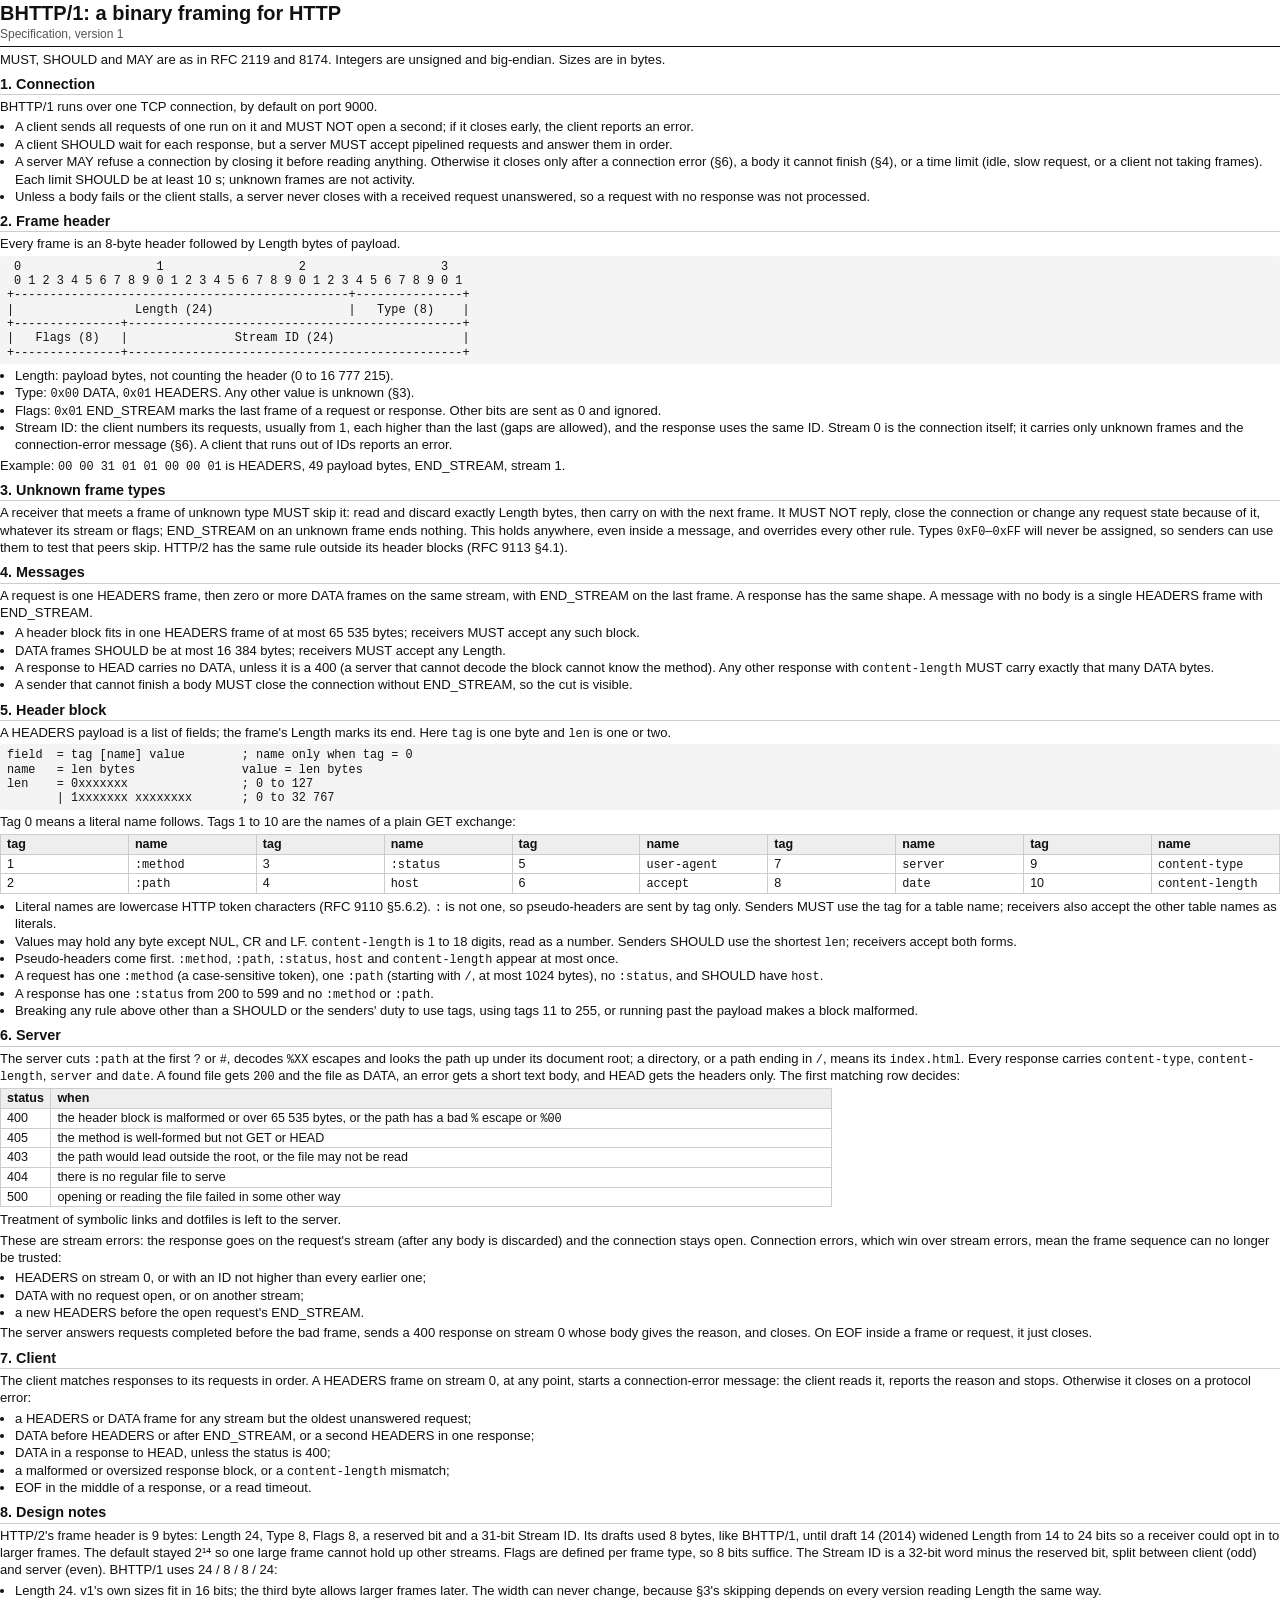
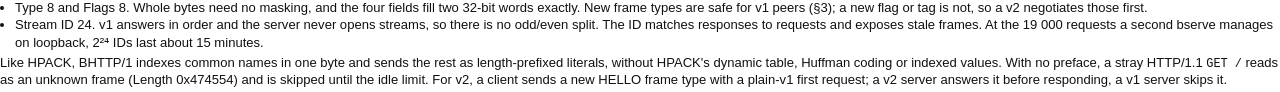
==== commit 61272f82: "Wording: say the codec split once, fix bproto.h label, drop a duplicate comment The spec no longer p" ====
--- a/docs/SPEC.html
+++ b/docs/SPEC.html
@@ -244,8 +244,7 @@
 </tr>
 </tbody>
 </table>
-<p>How symbolic links and dotfiles are treated is server policy, not
-protocol; bserve&#39;s rules are in its README.</p>
+<p>Treatment of symbolic links and dotfiles is left to the server.</p>
 <p>These are stream errors: the response goes on the request&#39;s stream
 (after any body is discarded) and the connection stays open. Connection
 errors, which win over stream errors, mean the frame sequence can no
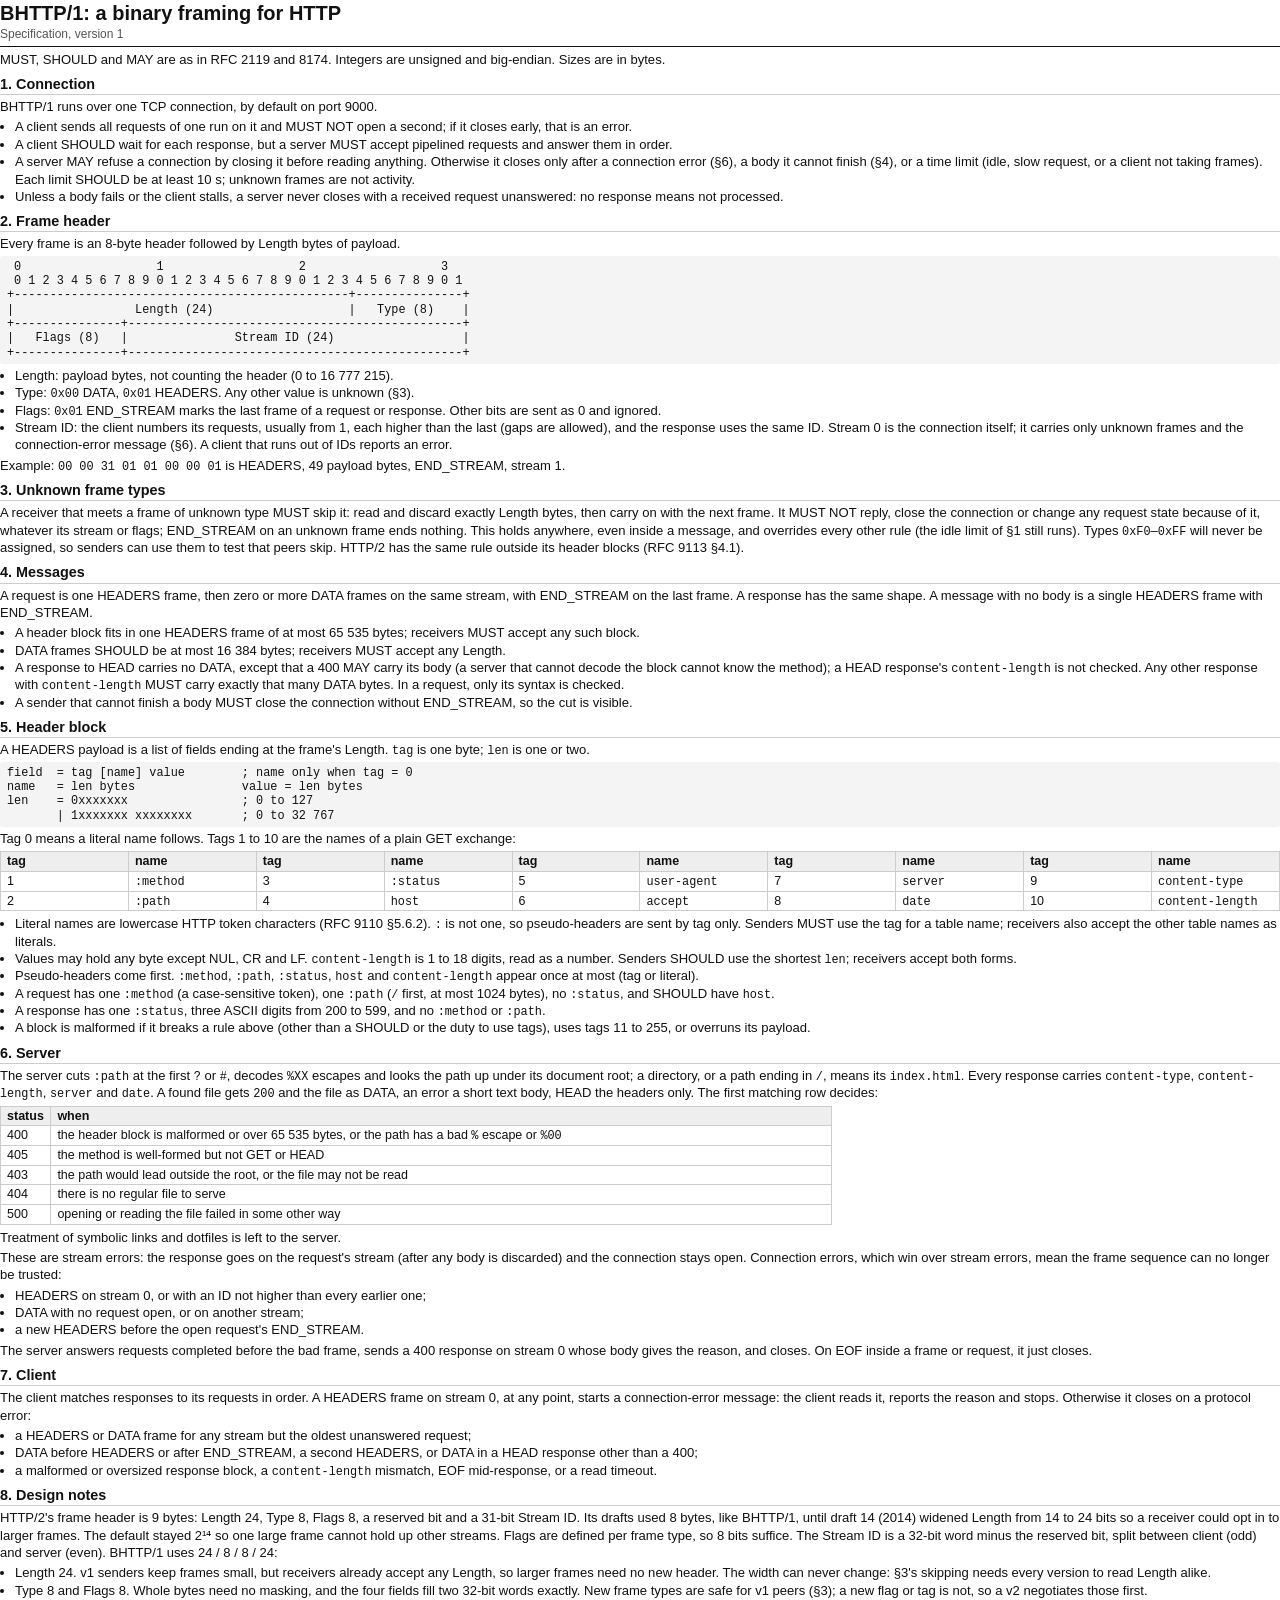
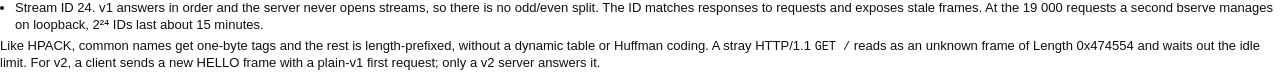
==== commit 0bd6e128: "Spec precision: :status is ASCII digits, HEAD content-length unchecked Also: a duplicate by tag or l" ====
--- a/docs/SPEC.html
+++ b/docs/SPEC.html
@@ -51,7 +51,7 @@
 <p>BHTTP/1 runs over one TCP connection, by default on port 9000.</p>
 <ul>
 <li>A client sends all requests of one run on it and MUST NOT open a
-second; if it closes early, the client reports an error.</li>
+second; if it closes early, that is an error.</li>
 <li>A client SHOULD wait for each response, but a server MUST accept
 pipelined requests and answer them in order.</li>
 <li>A server MAY refuse a connection by closing it before reading
@@ -60,8 +60,7 @@
 not taking frames). Each limit SHOULD be at least 10 s; unknown frames
 are not activity.</li>
 <li>Unless a body fails or the client stalls, a server never closes with
-a received request unanswered, so a request with no response was not
-processed.</li>
+a received request unanswered: no response means not processed.</li>
 </ul>
 <h2 id="frame-header">2. Frame header</h2>
 <p>Every frame is an 8-byte header followed by Length bytes of
@@ -94,9 +93,10 @@
 NOT reply, close the connection or change any request state because of
 it, whatever its stream or flags; END_STREAM on an unknown frame ends
 nothing. This holds anywhere, even inside a message, and overrides every
-other rule. Types <code>0xF0</code>–<code>0xFF</code> will never be
-assigned, so senders can use them to test that peers skip. HTTP/2 has
-the same rule outside its header blocks (RFC 9113 §4.1).</p>
+other rule (the idle limit of §1 still runs). Types
+<code>0xF0</code>–<code>0xFF</code> will never be assigned, so senders
+can use them to test that peers skip. HTTP/2 has the same rule outside
+its header blocks (RFC 9113 §4.1).</p>
 <h2 id="messages">4. Messages</h2>
 <p>A request is one HEADERS frame, then zero or more DATA frames on the
 same stream, with END_STREAM on the last frame. A response has the same
@@ -107,17 +107,17 @@
 receivers MUST accept any such block.</li>
 <li>DATA frames SHOULD be at most 16 384 bytes; receivers MUST accept
 any Length.</li>
-<li>A response to HEAD carries no DATA, unless it is a 400 (a server
-that cannot decode the block cannot know the method). Any other response
-with <code>content-length</code> MUST carry exactly that many DATA
-bytes.</li>
+<li>A response to HEAD carries no DATA, except that a 400 MAY carry its
+body (a server that cannot decode the block cannot know the method); a
+HEAD response&#39;s <code>content-length</code> is not checked. Any other
+response with <code>content-length</code> MUST carry exactly that many
+DATA bytes. In a request, only its syntax is checked.</li>
 <li>A sender that cannot finish a body MUST close the connection without
 END_STREAM, so the cut is visible.</li>
 </ul>
 <h2 id="header-block">5. Header block</h2>
-<p>A HEADERS payload is a list of fields; the frame&#39;s Length marks its
-end. Here <code>tag</code> is one byte and <code>len</code> is one or
-two.</p>
+<p>A HEADERS payload is a list of fields ending at the frame&#39;s Length.
+<code>tag</code> is one byte; <code>len</code> is one or two.</p>
 <pre><code>field  = tag [name] value        ; name only when tag = 0
 name   = len bytes               value = len bytes
 len    = 0xxxxxxx                ; 0 to 127
@@ -189,15 +189,15 @@
 forms.</li>
 <li>Pseudo-headers come first. <code>:method</code>, <code>:path</code>,
 <code>:status</code>, <code>host</code> and <code>content-length</code>
-appear at most once.</li>
+appear once at most (tag or literal).</li>
 <li>A request has one <code>:method</code> (a case-sensitive token), one
-<code>:path</code> (starting with <code>/</code>, at most 1024 bytes),
-no <code>:status</code>, and SHOULD have <code>host</code>.</li>
-<li>A response has one <code>:status</code> from 200 to 599 and no
-<code>:method</code> or <code>:path</code>.</li>
-<li>Breaking any rule above other than a SHOULD or the senders&#39; duty to
-use tags, using tags 11 to 255, or running past the payload makes a
-block malformed.</li>
+<code>:path</code> (<code>/</code> first, at most 1024 bytes), no
+<code>:status</code>, and SHOULD have <code>host</code>.</li>
+<li>A response has one <code>:status</code>, three ASCII digits from 200
+to 599, and no <code>:method</code> or <code>:path</code>.</li>
+<li>A block is malformed if it breaks a rule above (other than a SHOULD
+or the duty to use tags), uses tags 11 to 255, or overruns its
+payload.</li>
 </ul>
 <h2 id="server">6. Server</h2>
 <p>The server cuts <code>:path</code> at the first <code>?</code> or
@@ -206,8 +206,8 @@
 <code>/</code>, means its <code>index.html</code>. Every response
 carries <code>content-type</code>, <code>content-length</code>,
 <code>server</code> and <code>date</code>. A found file gets
-<code>200</code> and the file as DATA, an error gets a short text body,
-and HEAD gets the headers only. The first matching row decides:</p>
+<code>200</code> and the file as DATA, an error a short text body, HEAD
+the headers only. The first matching row decides:</p>
 <table>
 <colgroup>
 <col style="width: 6%" />
@@ -266,12 +266,11 @@
 <ul>
 <li>a HEADERS or DATA frame for any stream but the oldest unanswered
 request;</li>
-<li>DATA before HEADERS or after END_STREAM, or a second HEADERS in one
-response;</li>
-<li>DATA in a response to HEAD, unless the status is 400;</li>
-<li>a malformed or oversized response block, or a
-<code>content-length</code> mismatch;</li>
-<li>EOF in the middle of a response, or a read timeout.</li>
+<li>DATA before HEADERS or after END_STREAM, a second HEADERS, or DATA
+in a HEAD response other than a 400;</li>
+<li>a malformed or oversized response block, a
+<code>content-length</code> mismatch, EOF mid-response, or a read
+timeout.</li>
 </ul>
 <h2 id="design-notes">8. Design notes</h2>
 <p>HTTP/2&#39;s frame header is 9 bytes: Length 24, Type 8, Flags 8, a
@@ -283,9 +282,10 @@
 reserved bit, split between client (odd) and server (even). BHTTP/1 uses
 24 / 8 / 8 / 24:</p>
 <ul>
-<li>Length 24. v1&#39;s own sizes fit in 16 bits; the third byte allows
-larger frames later. The width can never change, because §3&#39;s skipping
-depends on every version reading Length the same way.</li>
+<li>Length 24. v1 senders keep frames small, but receivers already
+accept any Length, so larger frames need no new header. The width can
+never change: §3&#39;s skipping needs every version to read Length
+alike.</li>
 <li>Type 8 and Flags 8. Whole bytes need no masking, and the four fields
 fill two 32-bit words exactly. New frame types are safe for v1 peers
 (§3); a new flag or tag is not, so a v2 negotiates those first.</li>
@@ -294,12 +294,10 @@
 requests and exposes stale frames. At the 19 000 requests a second
 bserve manages on loopback, 2²⁴ IDs last about 15 minutes.</li>
 </ul>
-<p>Like HPACK, BHTTP/1 indexes common names in one byte and sends the
-rest as length-prefixed literals, without HPACK&#39;s dynamic table, Huffman
-coding or indexed values. With no preface, a stray HTTP/1.1
-<code>GET /</code> reads as an unknown frame (Length 0x474554) and is
-skipped until the idle limit. For v2, a client sends a new HELLO frame
-type with a plain-v1 first request; a v2 server answers it before
-responding, a v1 server skips it.</p>
+<p>Like HPACK, common names get one-byte tags and the rest is
+length-prefixed, without a dynamic table or Huffman coding. A stray
+HTTP/1.1 <code>GET /</code> reads as an unknown frame of Length 0x474554
+and waits out the idle limit. For v2, a client sends a new HELLO frame
+with a plain-v1 first request; only a v2 server answers it.</p>
 </body>
 </html>
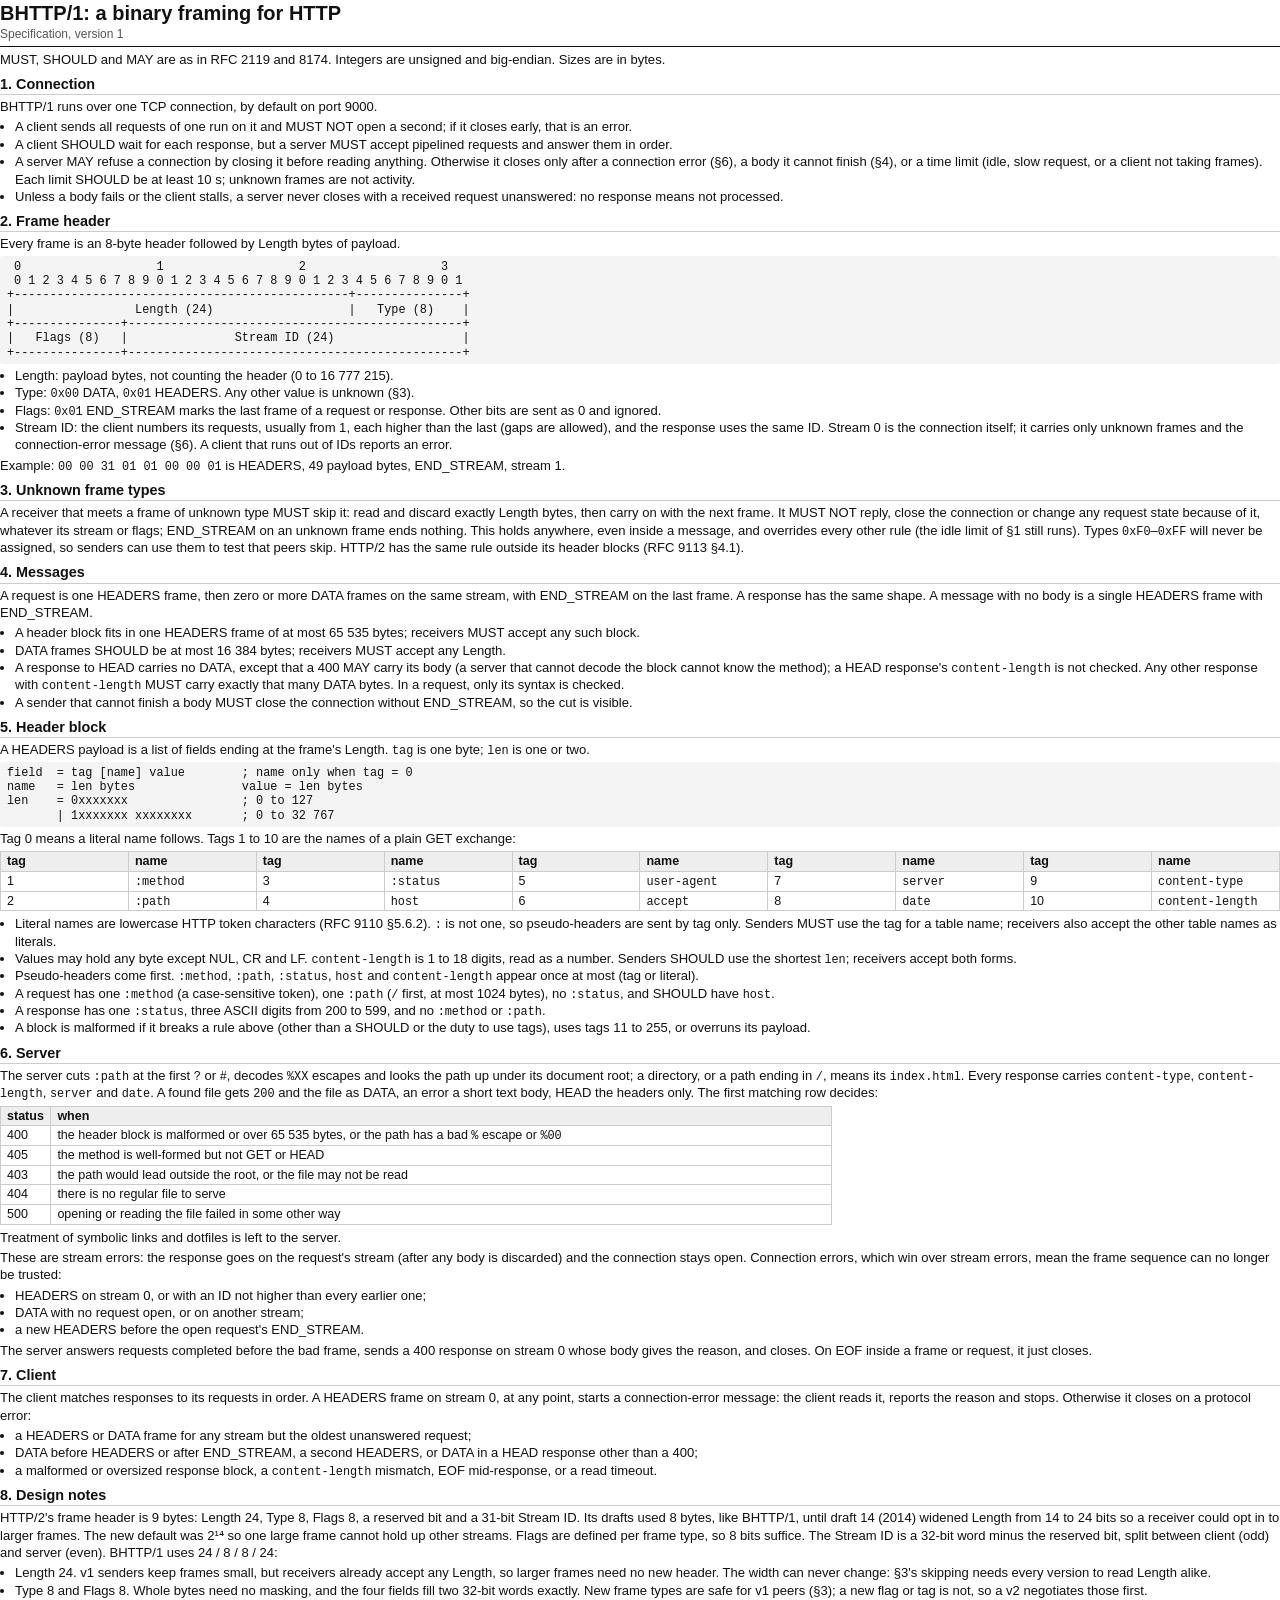
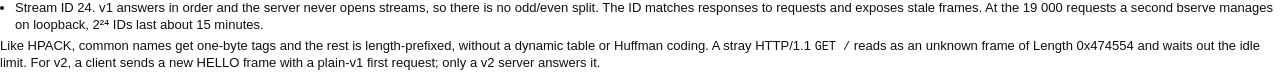
==== commit b9591bc0: "Correct documentation and refresh two-page spec PDF Correct the test count, Python-peer claim, early" ====
--- a/docs/SPEC.html
+++ b/docs/SPEC.html
@@ -276,7 +276,7 @@
 <p>HTTP/2&#39;s frame header is 9 bytes: Length 24, Type 8, Flags 8, a
 reserved bit and a 31-bit Stream ID. Its drafts used 8 bytes, like
 BHTTP/1, until draft 14 (2014) widened Length from 14 to 24 bits so a
-receiver could opt in to larger frames. The default stayed 2¹⁴ so one
+receiver could opt in to larger frames. The new default was 2¹⁴ so one
 large frame cannot hold up other streams. Flags are defined per frame
 type, so 8 bits suffice. The Stream ID is a 32-bit word minus the
 reserved bit, split between client (odd) and server (even). BHTTP/1 uses
